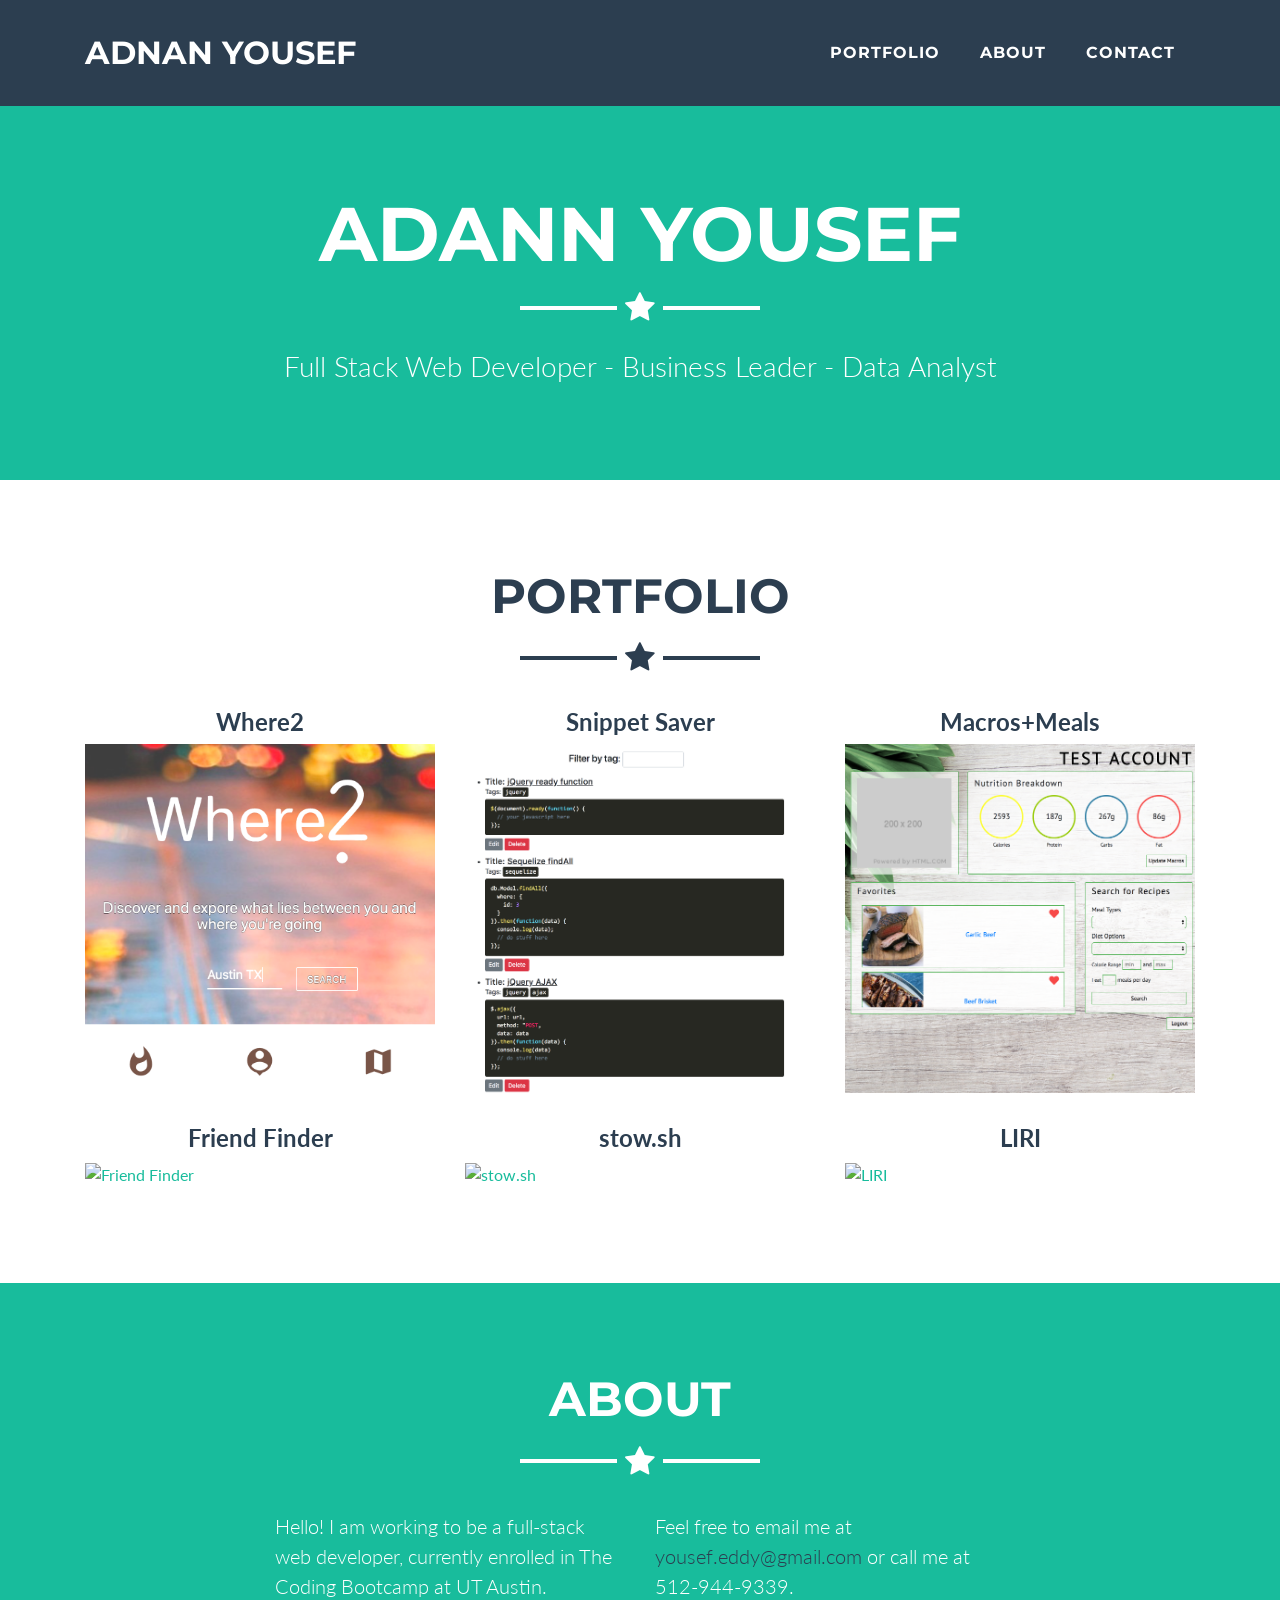
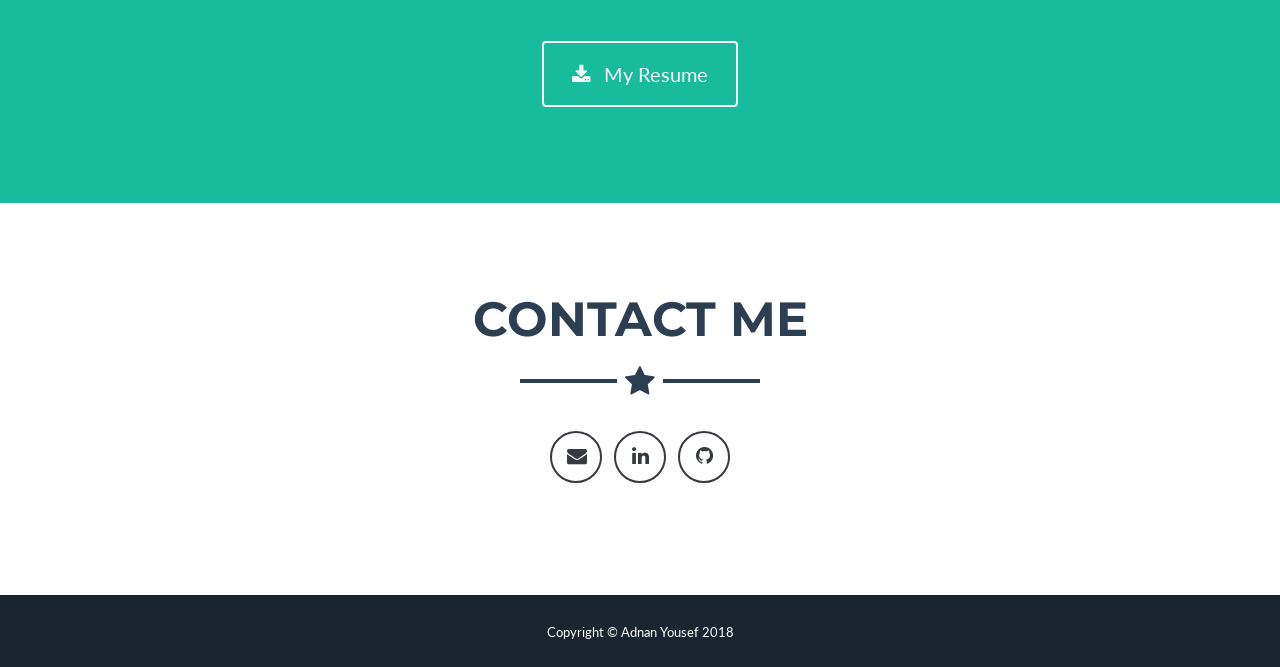
==== index.html @ 59953944 "Added sections for stow.sh and LIRI" ====
<!DOCTYPE html>
<html lang="en">

<head>
  <meta charset="utf-8">
  <meta name="viewport" content="width=device-width, initial-scale=1, shrink-to-fit=no">
  <meta name="description" content="">
  <meta name="author" content="">

  <title>Adnan Yousef</title>

  <!-- Bootstrap core CSS -->
  <link href="vendor/bootstrap/css/bootstrap.min.css" rel="stylesheet">

  <!-- Custom fonts for this template -->
  <link href="vendor/font-awesome/css/font-awesome.min.css" rel="stylesheet" type="text/css">
  <link href="https://fonts.googleapis.com/css?family=Montserrat:400,700" rel="stylesheet" type="text/css">
  <link href="https://fonts.googleapis.com/css?family=Lato:400,700,400italic,700italic" rel="stylesheet" type="text/css">

  <!-- Plugin CSS -->
  <link href="vendor/magnific-popup/magnific-popup.css" rel="stylesheet" type="text/css">

  <!-- Custom styles for this template -->
  <link href="css/freelancer.min.css" rel="stylesheet">

  <style>
    .portfolio-heading {
      text-align: center;
      font-family: "Lato", sans-serif;
      color: #2c3e50;

    }
    #contact-list {
      padding: 0px;
    }
    .btn-outline-dark:after {
      border: #2c3e50
    }
    #email {
      color: #2c3e50;
    }
  </style>

</head>

<body id="page-top">

  <!-- Nav -->
  <nav class="navbar navbar-expand-lg bg-secondary fixed-top text-uppercase" id="mainNav">
    <div class="container">
      <a class="navbar-brand js-scroll-trigger" href="#page-top">Adnan Yousef</a>
      <button class="navbar-toggler navbar-toggler-right text-uppercase bg-primary text-white rounded" type="button" data-toggle="collapse"
        data-target="#navbarResponsive" aria-controls="navbarResponsive" aria-expanded="false" aria-label="Toggle navigation">
        Menu
        <i class="fa fa-bars"></i>
      </button>
      <div class="collapse navbar-collapse" id="navbarResponsive">
        <ul class="navbar-nav ml-auto">

          <li class="nav-item mx-0 mx-lg-1">
            <a class="nav-link py-3 px-0 px-lg-3 rounded js-scroll-trigger" href="#portfolio">Portfolio</a>
          </li>

          <li class="nav-item mx-0 mx-lg-1">
            <a class="nav-link py-3 px-0 px-lg-3 rounded js-scroll-trigger" href="#about">About</a>
          </li>

          <li class="nav-item mx-0 mx-lg-1">
            <a class="nav-link py-3 px-0 px-lg-3 rounded js-scroll-trigger" href="#contact">Contact</a>
          </li>

        </ul>
      </div>
    </div>
  </nav>

  <!-- Header -->
  <header class="masthead bg-primary text-white text-center">
    <div class="container">
      <h1 class="text-uppercase mb-0">Adann Yousef</h1>
      <hr class="star-light">
      <h2 class="font-weight-light mb-0">Full Stack Web Developer - Business Leader - Data Analyst</h2>
    </div>
  </header>

  <!-- Portfolio -->
  <section class="portfolio" id="portfolio">
    <div class="container">
      <h2 class="text-center text-uppercase text-secondary mb-0">Portfolio</h2>
      <hr class="star-dark mb-5">
      <div class="row">

        <div class="col-md-6 col-lg-4">
          <h4 class="portfolio-heading">Where2</h4>
          <a class="portfolio-item d-block mx-auto" data-id="1" href="#portfolio-modal-1">
            <div class="portfolio-item-caption d-flex position-absolute h-100 w-100">
              <div class="portfolio-item-caption-content my-auto w-100 text-center text-white">
                <i class="fa fa-search-plus fa-3x"></i>
              </div>
            </div>
            <img class="img-fluid" src="img/where2.png" alt="Where2">
          </a>
        </div>

        <div class="col-md-6 col-lg-4">
          <h4 class="portfolio-heading">Snippet Saver</h4>
          <a class="portfolio-item d-block mx-auto" data-id="2" href="#portfolio-modal-2">
            <div class="portfolio-item-caption d-flex position-absolute h-100 w-100">
              <div class="portfolio-item-caption-content my-auto w-100 text-center text-white">
                <i class="fa fa-search-plus fa-3x"></i>
              </div>
            </div>
            <img class="img-fluid" src="img/snippets.png" alt="Snippet Saver">
          </a>
        </div>

        <div class="col-md-6 col-lg-4">
          <h4 class="portfolio-heading">Macros+Meals</h4>
          <a class="portfolio-item d-block mx-auto" data-id="3" href="#portfolio-modal-3">
            <div class="portfolio-item-caption d-flex position-absolute h-100 w-100">
              <div class="portfolio-item-caption-content my-auto w-100 text-center text-white">
                <i class="fa fa-search-plus fa-3x"></i>
              </div>
            </div>
            <img class="img-fluid" src="img/macros.png" alt="Macros+Meals">
          </a>
        </div>

        <div class="col-md-6 col-lg-4">
          <h4 class="portfolio-heading">Friend Finder</h4>
          <a class="portfolio-item d-block mx-auto" data-id="4" href="#portfolio-modal-4">
            <div class="portfolio-item-caption d-flex position-absolute h-100 w-100">
              <div class="portfolio-item-caption-content my-auto w-100 text-center text-white">
                <i class="fa fa-search-plus fa-3x"></i>
              </div>
            </div>
            <img class="img-fluid" src="https://placehold.it/200" alt="Friend Finder">
          </a>
        </div>      
        
        <div class="col-md-6 col-lg-4">
          <h4 class="portfolio-heading">stow.sh</h4>
          <a class="portfolio-item d-block mx-auto" data-id="5" href="#portfolio-modal-5">
            <div class="portfolio-item-caption d-flex position-absolute h-100 w-100">
              <div class="portfolio-item-caption-content my-auto w-100 text-center text-white">
                <i class="fa fa-search-plus fa-3x"></i>
              </div>
            </div>
            <img class="img-fluid" src="https://placehold.it/200" alt="stow.sh">
          </a>
        </div>

        <div class="col-md-6 col-lg-4">
          <h4 class="portfolio-heading">LIRI</h4>
          <a class="portfolio-item d-block mx-auto" data-id="6" href="#portfolio-modal-6">
            <div class="portfolio-item-caption d-flex position-absolute h-100 w-100">
              <div class="portfolio-item-caption-content my-auto w-100 text-center text-white">
                <i class="fa fa-search-plus fa-3x"></i>
              </div>
            </div>
            <img class="img-fluid" src="https://placehold.it/200" alt="LIRI">
          </a>
        </div>        

      </div>
    </div>
  </section>

  <!-- About Me -->
  <section class="bg-primary text-white mb-0" id="about">
    <div class="container">
      <h2 class="text-center text-uppercase text-white">About</h2>
      <hr class="star-light mb-5">
      <div class="row">

        <div class="col-lg-4 ml-auto">
          <p class="lead">
            Hello! I am working to be a full-stack web developer, currently enrolled in The Coding Bootcamp
            at UT Austin.
          </p>
        </div>

        <div class="col-lg-4 mr-auto">
          <p class="lead">
            Feel free to email me at <a href="mailto:yousef.eddy@gmail.com" id="email">yousef.eddy@gmail.com</a> or call me at 512-944-9339.
          </p>
        </div>
      </div>

      <div class="text-center mt-4">
        <a class="btn btn-xl btn-outline-light" href="Adnan_Yousef.pdf" target="_blank">
          <i class="fa fa-download mr-2"></i>
          My Resume
        </a>
      </div>
    </div>
  </section>

  <!-- Contact Section -->
  <section id="contact">
    <div class="container">
      <h2 class="text-center text-uppercase text-secondary mb-0">Contact Me</h2>
      <hr class="star-dark mb-5">
      <div class="row">
        <div class="col-lg-12 text-center mx-auto">

          <ul id="contact-list">

            <li class="list-inline-item">
              <a class="btn btn-outline-dark btn-social text-center rounded-circle" href="mailto:yousef.eddy@gmail.com" target="_blank">
                <i class="fa fa-fw fa-envelope"></i>
              </a>
            </li>

            <li class="list-inline-item">
              <a class="btn btn-outline-dark btn-social text-center rounded-circle" href="https://www.linkedin.com/in/adnanyousef" target="_blank">
                <i class="fa fa-fw fa-linkedin"></i>
              </a>
            </li>

            <li class="list-inline-item">
              <a class="btn btn-outline-dark btn-social text-center rounded-circle" href="https://www.github.com/adnanyousef" target="_blank">
                <i class="fa fa-fw fa-github"></i>
              </a>
            </li>

          </ul>
        </div>
      </div>
    </div>
  </section>

  <div class="copyright py-4 text-center text-white">
    <div class="container">
      <small>Copyright &copy; Adnan Yousef 2018</small>
    </div>
  </div>

  <div class="scroll-to-top d-lg-none position-fixed ">
    <a class="js-scroll-trigger d-block text-center text-white rounded" href="#page-top">
      <i class="fa fa-chevron-up"></i>
    </a>
  </div>

  <!-- Portfolio Modals -->

  <!-- Portfolio Modal 1 -->
  <div id="portfolio-modal-1" class="modal fade" role="dialog">
    <div class="modal-dialog">
      <div class="modal-content">
        <div class="modal-header">
          <h4 class="modal-title">Where2</h4>
        </div>
        <div class="modal-body">
          <p>
            Plan your night out with this front-end web app. Discover new local establishments using Google Maps and Places
            APIs.
          </p>
          <ul>
            <li><a href="https://adnanyousef.github.io/Where2" target="_blank">Open Deployed Site</a></li>
            <li><a href="https://www.github.com/adnanyousef/Where2" target="_blank">View code on GitHub</a></li>
          </ul>
        </div>
        <div class="modal-footer">
          <button type="button" class="btn btn-default" data-dismiss="modal">Close</button>
        </div>
      </div>
    </div>
  </div>

  <!-- Portfolio Modal 2 -->
  <div id="portfolio-modal-2" class="modal fade" role="dialog">
    <div class="modal-dialog">
      <div class="modal-content">
        <div class="modal-header">
          <h4 class="modal-title">Snippets</h4>
        </div>
        <div class="modal-body">
          <p>
            Full-stack web app to save re-usable code snippets for later reference.
          </p>
          <ul>
            <li><a href="https://snippet-web.herokuapp.com" target="_blank">Open Deployed Site</a></li>
            <li><a href="https://www.github.com/adnanyousef/snippet-web" target="_blank">View code on GitHub</a></li>
          </ul>
        </div>
        <div class="modal-footer">
          <button type="button" class="btn btn-default" data-dismiss="modal">Close</button>
        </div>
      </div>
    </div>
  </div>

  <!-- Portfolio Modal 3 -->
  <div id="portfolio-modal-3" class="modal fade" role="dialog">
    <div class="modal-dialog">
      <div class="modal-content">
        <div class="modal-header">
          <h4 class="modal-title">Macros+Meals</h4>
        </div>
        <div class="modal-body">
          <p>
            Full-stack app that helps users quickly determine their daily macro needs based upon their fitness goals, then search for and save recipes that meet this criteria. 
          </p>
          <ul>
            <li><a href="https://project2-ey.herokuapp.com/" target="_blank">Open Deployed Site</a></li>
            <li><a href="https://www.github.com/adnanyousef/Macro-Meals" target="_blank">View code on GitHub</a></li>
          </ul>
        </div>
        <div class="modal-footer">
          <button type="button" class="btn btn-default" data-dismiss="modal">Close</button>
        </div>
      </div>
    </div>
  </div>

  <!-- Portfolio Modal 4 -->
  <div id="portfolio-modal-4" class="modal fade" role="dialog">
    <div class="modal-dialog">
      <div class="modal-content">
        <div class="modal-header">
          <h4 class="modal-title">Friend Finder</h4>
        </div>
        <div class="modal-body">
          <p>
            Full-stack web app that matches you with a new friend by comparing results of a short survey.
          </p>
          <ul>
            <li><a href="https://hidden-earth-46755.herokuapp.com/" target="_blank">Open Deployed Site</a></li>
            <li><a href="https://github.com/adnanyousef/FriendFinder" target="_blank">View code on GitHub</a></li>
          </ul>
        </div>
        <div class="modal-footer">
          <button type="button" class="btn btn-default" data-dismiss="modal">Close</button>
        </div>
      </div>
    </div>
  </div>

  <!-- Portfolio Modal 5 -->
  <div id="portfolio-modal-5" class="modal fade" role="dialog">
    <div class="modal-dialog">
      <div class="modal-content">
        <div class="modal-header">
          <h4 class="modal-title">stow.sh</h4>
        </div>
        <div class="modal-body">
          <p>
            A re-write of <a href="https://www.gnu.org/software/stow/" target="_blank">GNU Stow</a> in pure bash. Eliminates Perl dependency.
          </p>
          <ul>
            <li><a href="https://www.github.com/adnanyousef/stow.sh" target="_blank">View code on GitHub</a></li>
          </ul>
        </div>
        <div class="modal-footer">
          <button type="button" class="btn btn-default" data-dismiss="modal">Close</button>
        </div>
      </div>
    </div>
  </div>

  <!-- Portfolio Modal 6 -->
  <div id="portfolio-modal-6" class="modal fade" role="dialog">
    <div class="modal-dialog">
      <div class="modal-content">
        <div class="modal-header">
          <h4 class="modal-title">LIRI</h4>
        </div>
        <div class="modal-body">
          <p>
            Node.js command-line app that leverages several APIs to provide a convenient interface to search for songs, movies, and nearby concerts.
          </p>
          <ul>
            <li><a href="https://www.github.com/adnanyousef/liri-node-app" target="_blank">View code on GitHub</a></li>
          </ul>
        </div>
        <div class="modal-footer">
          <button type="button" class="btn btn-default" data-dismiss="modal">Close</button>
        </div>
      </div>
    </div>
  </div>

  <!-- Bootstrap core JavaScript -->
  <script src="vendor/jquery/jquery.min.js"></script>
  <script src="vendor/bootstrap/js/bootstrap.bundle.min.js"></script>

  <!-- Plugin JavaScript -->
  <script src="vendor/jquery-easing/jquery.easing.min.js"></script>
  <script src="vendor/magnific-popup/jquery.magnific-popup.min.js"></script>

  <!-- Main JS -->
  <script src="js/freelancer.js"></script>

</body>

</html>
---- css/freelancer.min.css ----
body{font-family:Lato}h1,h2,h3,h4,h5,h6{font-weight:700;font-family:Montserrat}hr.star-dark,hr.star-light{max-width:15rem;padding:0;text-align:center;border:none;border-top:solid .25rem;margin-top:2.5rem;margin-bottom:2.5rem;margin-left:auto;margin-right:auto}hr.star-dark:after,hr.star-light:after{position:relative;top:-.8em;display:inline-block;padding:0 .25em;content:'\f005';font-family:FontAwesome;font-size:2em}hr.star-light{border-color:#fff}hr.star-light:after{color:#fff;background-color:#18bc9c}hr.star-dark{border-color:#2c3e50}hr.star-dark:after{color:#2c3e50;background-color:#fff}section{padding:6rem 0}section h2{font-size:2.25rem;line-height:2rem}@media (min-width:992px){section h2{font-size:3rem;line-height:2.5rem}}.btn-xl{padding:1rem 1.75rem;font-size:1.25rem}.btn-social{width:3.25rem;height:3.25rem;font-size:1.25rem;line-height:2rem}.scroll-to-top{z-index:1042;right:1rem;bottom:1rem;display:none}.scroll-to-top a{width:3.5rem;height:3.5rem;background-color:rgba(33,37,41,.5);line-height:3.1rem}#mainNav{padding-top:1rem;padding-bottom:1rem;font-weight:700;font-family:Montserrat}#mainNav .navbar-brand{color:#fff}#mainNav .navbar-nav{margin-top:1rem;letter-spacing:.0625rem}#mainNav .navbar-nav li.nav-item a.nav-link{color:#fff}#mainNav .navbar-nav li.nav-item a.nav-link:hover{color:#18bc9c}#mainNav .navbar-nav li.nav-item a.nav-link:active,#mainNav .navbar-nav li.nav-item a.nav-link:focus{color:#fff}#mainNav .navbar-nav li.nav-item a.nav-link.active{color:#18bc9c}#mainNav .navbar-toggler{font-size:80%;padding:.8rem}@media (min-width:992px){#mainNav{padding-top:1.5rem;padding-bottom:1.5rem;-webkit-transition:padding-top .3s,padding-bottom .3s;-moz-transition:padding-top .3s,padding-bottom .3s;transition:padding-top .3s,padding-bottom .3s}#mainNav .navbar-brand{font-size:2em;-webkit-transition:font-size .3s;-moz-transition:font-size .3s;transition:font-size .3s}#mainNav .navbar-nav{margin-top:0}#mainNav .navbar-nav>li.nav-item>a.nav-link.active{color:#fff;background:#18bc9c}#mainNav .navbar-nav>li.nav-item>a.nav-link.active:active,#mainNav .navbar-nav>li.nav-item>a.nav-link.active:focus,#mainNav .navbar-nav>li.nav-item>a.nav-link.active:hover{color:#fff;background:#18bc9c}#mainNav.navbar-shrink{padding-top:.5rem;padding-bottom:.5rem}#mainNav.navbar-shrink .navbar-brand{font-size:1.5em}}header.masthead{padding-top:calc(6rem + 72px);padding-bottom:6rem}header.masthead h1{font-size:3rem;line-height:3rem}header.masthead h2{font-size:1.3rem;font-family:Lato}@media (min-width:992px){header.masthead{padding-top:calc(6rem + 106px);padding-bottom:6rem}header.masthead h1{font-size:4.75em;line-height:4rem}header.masthead h2{font-size:1.75em}}.portfolio{margin-bottom:-15px}.portfolio .portfolio-item{position:relative;display:block;max-width:25rem;margin-bottom:15px}.portfolio .portfolio-item .portfolio-item-caption{-webkit-transition:all ease .5s;-moz-transition:all ease .5s;transition:all ease .5s;opacity:0;background-color:rgba(24,188,156,.9)}.portfolio .portfolio-item .portfolio-item-caption:hover{opacity:1}.portfolio .portfolio-item .portfolio-item-caption .portfolio-item-caption-content{font-size:1.5rem}@media (min-width:576px){.portfolio{margin-bottom:-30px}.portfolio .portfolio-item{margin-bottom:30px}}.portfolio-modal .portfolio-modal-dialog{padding:3rem 1rem;min-height:calc(100vh - 2rem);margin:1rem calc(1rem - 8px);position:relative;z-index:2;-moz-box-shadow:0 0 3rem 1rem rgba(0,0,0,.5);-webkit-box-shadow:0 0 3rem 1rem rgba(0,0,0,.5);box-shadow:0 0 3rem 1rem rgba(0,0,0,.5)}.portfolio-modal .portfolio-modal-dialog .close-button{position:absolute;top:2rem;right:2rem}.portfolio-modal .portfolio-modal-dialog .close-button i{line-height:38px}.portfolio-modal .portfolio-modal-dialog h2{font-size:2rem}@media (min-width:768px){.portfolio-modal .portfolio-modal-dialog{min-height:100vh;padding:5rem;margin:3rem calc(3rem - 8px)}.portfolio-modal .portfolio-modal-dialog h2{font-size:3rem}}.floating-label-form-group{position:relative;border-bottom:1px solid #e9ecef}.floating-label-form-group input,.floating-label-form-group textarea{font-size:1.5em;position:relative;z-index:1;padding-right:0;padding-left:0;resize:none;border:none;border-radius:0;background:0 0;box-shadow:none!important}.floating-label-form-group label{font-size:.85em;line-height:1.764705882em;position:relative;z-index:0;top:2em;display:block;margin:0;-webkit-transition:top .3s ease,opacity .3s ease;-moz-transition:top .3s ease,opacity .3s ease;-ms-transition:top .3s ease,opacity .3s ease;transition:top .3s ease,opacity .3s ease;vertical-align:middle;vertical-align:baseline;opacity:0}.floating-label-form-group:not(:first-child){padding-left:14px;border-left:1px solid #e9ecef}.floating-label-form-group-with-value label{top:0;opacity:1}.floating-label-form-group-with-focus label{color:#18bc9c}form .row:first-child .floating-label-form-group{border-top:1px solid #e9ecef}.footer{padding-top:5rem;padding-bottom:5rem;background-color:#2c3e50;color:#fff}.copyright{background-color:#1a252f}a{color:#18bc9c}a:active,a:focus,a:hover{color:#128f76}.btn{border-width:2px}.bg-primary{background-color:#18bc9c!important}.bg-secondary{background-color:#2c3e50!important}.text-primary{color:#18bc9c!important}.text-secondary{color:#2c3e50!important}.btn-primary{background-color:#18bc9c;border-color:#18bc9c}.btn-primary:active,.btn-primary:focus,.btn-primary:hover{background-color:#128f76;border-color:#128f76}.btn-secondary{background-color:#2c3e50;border-color:#2c3e50}.btn-secondary:active,.btn-secondary:focus,.btn-secondary:hover{background-color:#1a252f;border-color:#1a252f}
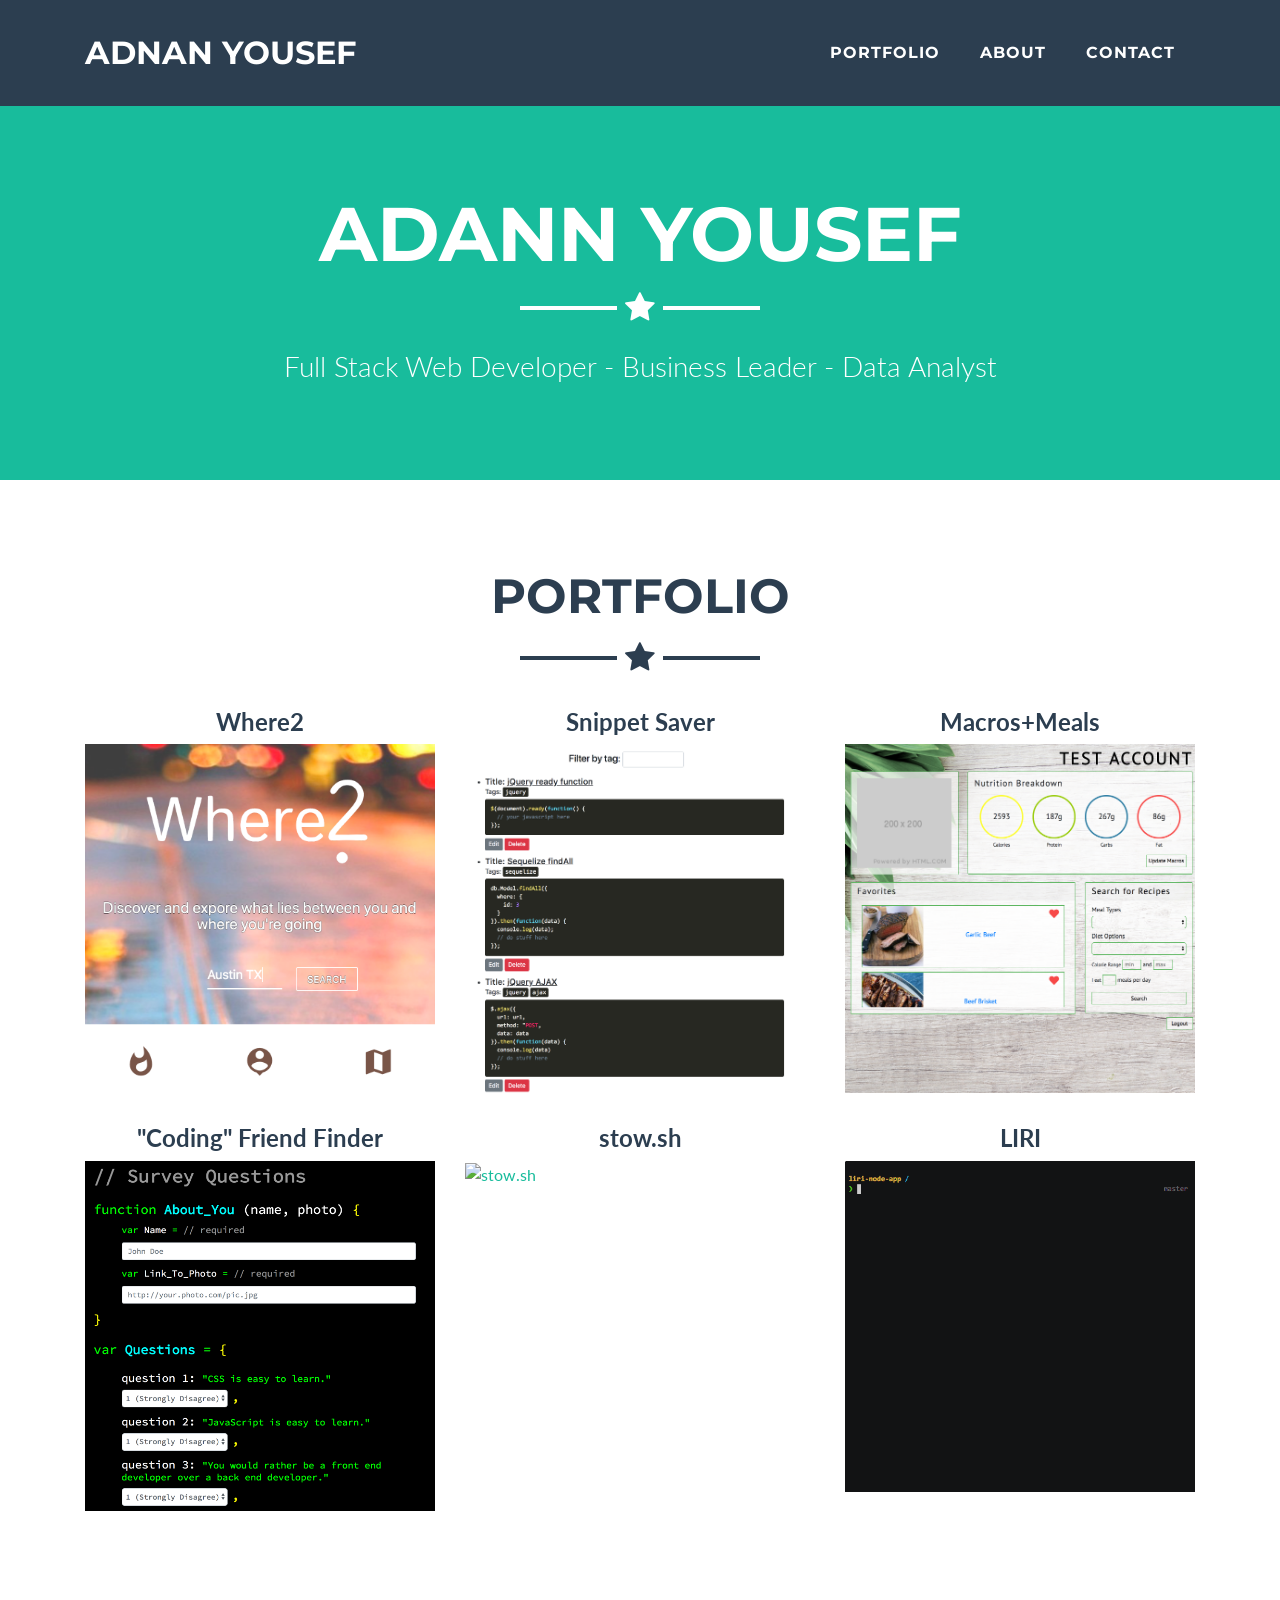
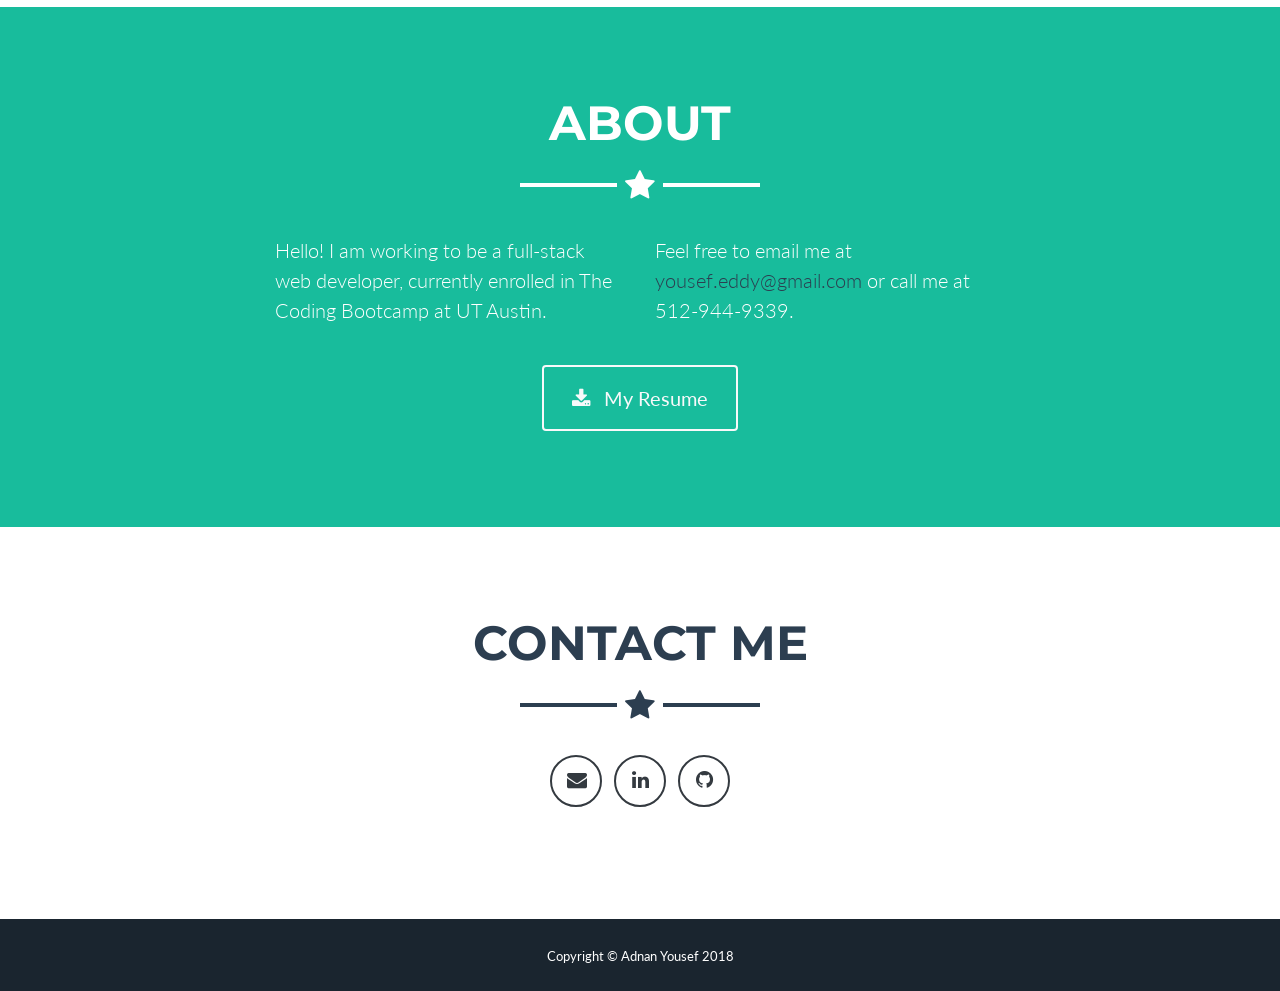
==== commit b0007c2e: "Added picture for FriendFinder" ====
--- a/index.html
+++ b/index.html
@@ -127,14 +127,14 @@
         </div>
 
         <div class="col-md-6 col-lg-4">
-          <h4 class="portfolio-heading">Friend Finder</h4>
+          <h4 class="portfolio-heading">"Coding" Friend Finder</h4>
           <a class="portfolio-item d-block mx-auto" data-id="4" href="#portfolio-modal-4">
             <div class="portfolio-item-caption d-flex position-absolute h-100 w-100">
               <div class="portfolio-item-caption-content my-auto w-100 text-center text-white">
                 <i class="fa fa-search-plus fa-3x"></i>
               </div>
             </div>
-            <img class="img-fluid" src="https://placehold.it/200" alt="Friend Finder">
+            <img class="img-fluid" src="img/friend_finder.png" alt="Friend Finder">
           </a>
         </div>      
         
@@ -158,7 +158,7 @@
                 <i class="fa fa-search-plus fa-3x"></i>
               </div>
             </div>
-            <img class="img-fluid" src="https://placehold.it/200" alt="LIRI">
+            <img class="img-fluid" src="img/liri.gif" alt="LIRI">
           </a>
         </div>        
 
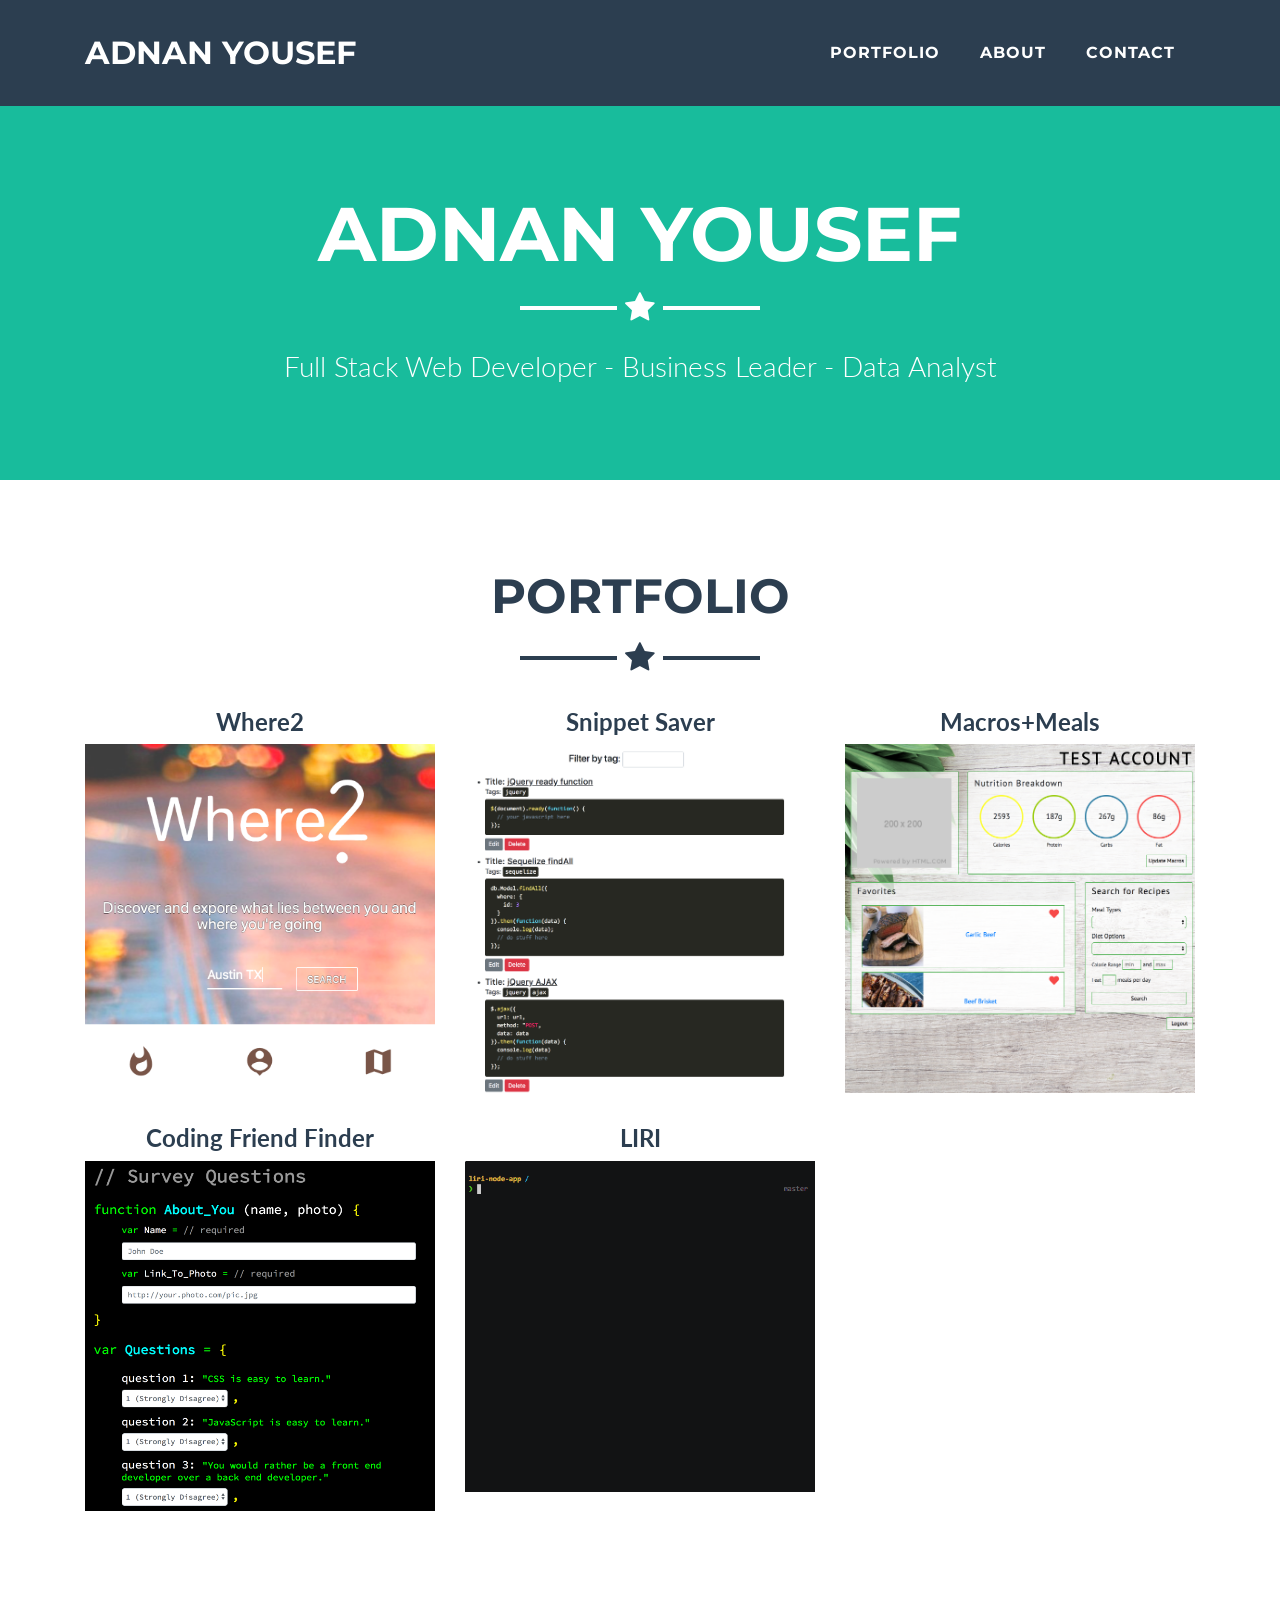
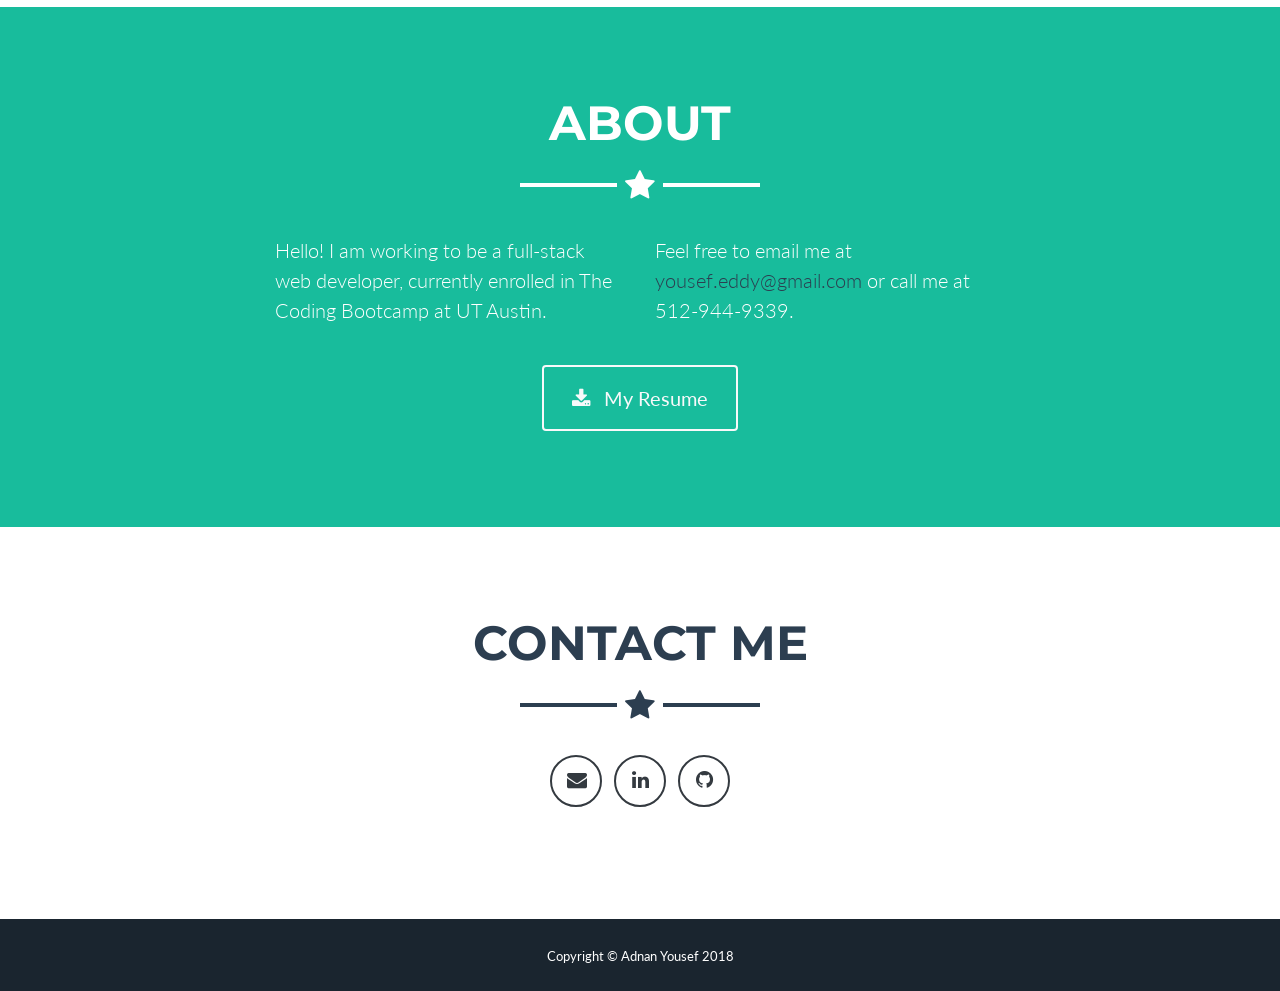
==== commit 9e34d433: "Fixed typos" ====
--- a/index.html
+++ b/index.html
@@ -77,7 +77,7 @@
   <!-- Header -->
   <header class="masthead bg-primary text-white text-center">
     <div class="container">
-      <h1 class="text-uppercase mb-0">Adann Yousef</h1>
+      <h1 class="text-uppercase mb-0">Adnan Yousef</h1>
       <hr class="star-light">
       <h2 class="font-weight-light mb-0">Full Stack Web Developer - Business Leader - Data Analyst</h2>
     </div>
@@ -127,7 +127,7 @@
         </div>
 
         <div class="col-md-6 col-lg-4">
-          <h4 class="portfolio-heading">"Coding" Friend Finder</h4>
+          <h4 class="portfolio-heading">Coding Friend Finder</h4>
           <a class="portfolio-item d-block mx-auto" data-id="4" href="#portfolio-modal-4">
             <div class="portfolio-item-caption d-flex position-absolute h-100 w-100">
               <div class="portfolio-item-caption-content my-auto w-100 text-center text-white">
@@ -139,28 +139,16 @@
         </div>      
         
         <div class="col-md-6 col-lg-4">
-          <h4 class="portfolio-heading">stow.sh</h4>
+          <h4 class="portfolio-heading">LIRI</h4>
           <a class="portfolio-item d-block mx-auto" data-id="5" href="#portfolio-modal-5">
             <div class="portfolio-item-caption d-flex position-absolute h-100 w-100">
               <div class="portfolio-item-caption-content my-auto w-100 text-center text-white">
                 <i class="fa fa-search-plus fa-3x"></i>
               </div>
             </div>
-            <img class="img-fluid" src="https://placehold.it/200" alt="stow.sh">
-          </a>
-        </div>
-
-        <div class="col-md-6 col-lg-4">
-          <h4 class="portfolio-heading">LIRI</h4>
-          <a class="portfolio-item d-block mx-auto" data-id="6" href="#portfolio-modal-6">
-            <div class="portfolio-item-caption d-flex position-absolute h-100 w-100">
-              <div class="portfolio-item-caption-content my-auto w-100 text-center text-white">
-                <i class="fa fa-search-plus fa-3x"></i>
-              </div>
-            </div>
             <img class="img-fluid" src="img/liri.gif" alt="LIRI">
           </a>
-        </div>        
+        </div>     
 
       </div>
     </div>
@@ -346,10 +334,10 @@
         </div>
         <div class="modal-body">
           <p>
-            A re-write of <a href="https://www.gnu.org/software/stow/" target="_blank">GNU Stow</a> in pure bash. Eliminates Perl dependency.
-          </p>
-          <ul>
-            <li><a href="https://www.github.com/adnanyousef/stow.sh" target="_blank">View code on GitHub</a></li>
+            Node.js command-line app that leverages several APIs to provide a convenient interface to search for songs, movies, and nearby concerts.
+          </p>
+          <ul>
+            <li><a href="https://www.github.com/adnanyousef/liri-node-app" target="_blank">View code on GitHub</a></li>
           </ul>
         </div>
         <div class="modal-footer">
@@ -360,26 +348,7 @@
   </div>
 
   <!-- Portfolio Modal 6 -->
-  <div id="portfolio-modal-6" class="modal fade" role="dialog">
-    <div class="modal-dialog">
-      <div class="modal-content">
-        <div class="modal-header">
-          <h4 class="modal-title">LIRI</h4>
-        </div>
-        <div class="modal-body">
-          <p>
-            Node.js command-line app that leverages several APIs to provide a convenient interface to search for songs, movies, and nearby concerts.
-          </p>
-          <ul>
-            <li><a href="https://www.github.com/adnanyousef/liri-node-app" target="_blank">View code on GitHub</a></li>
-          </ul>
-        </div>
-        <div class="modal-footer">
-          <button type="button" class="btn btn-default" data-dismiss="modal">Close</button>
-        </div>
-      </div>
-    </div>
-  </div>
+
 
   <!-- Bootstrap core JavaScript -->
   <script src="vendor/jquery/jquery.min.js"></script>
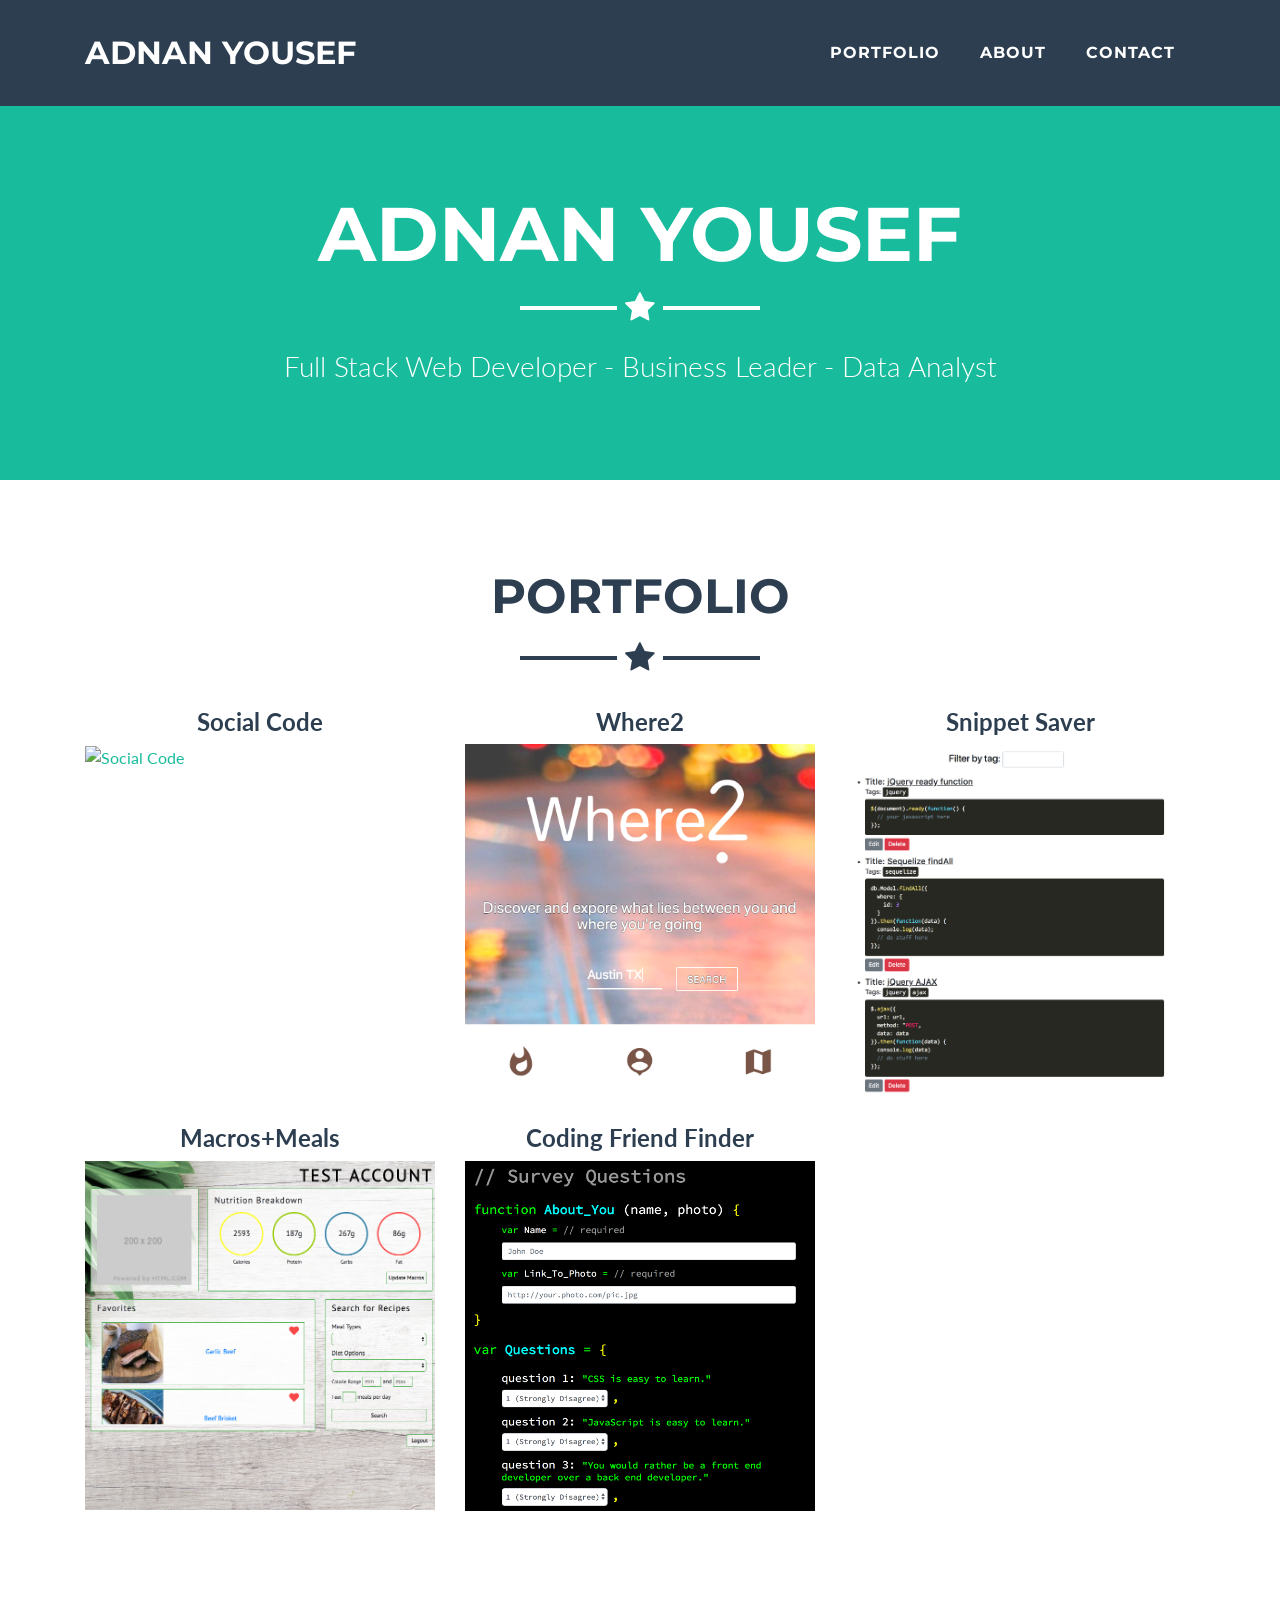
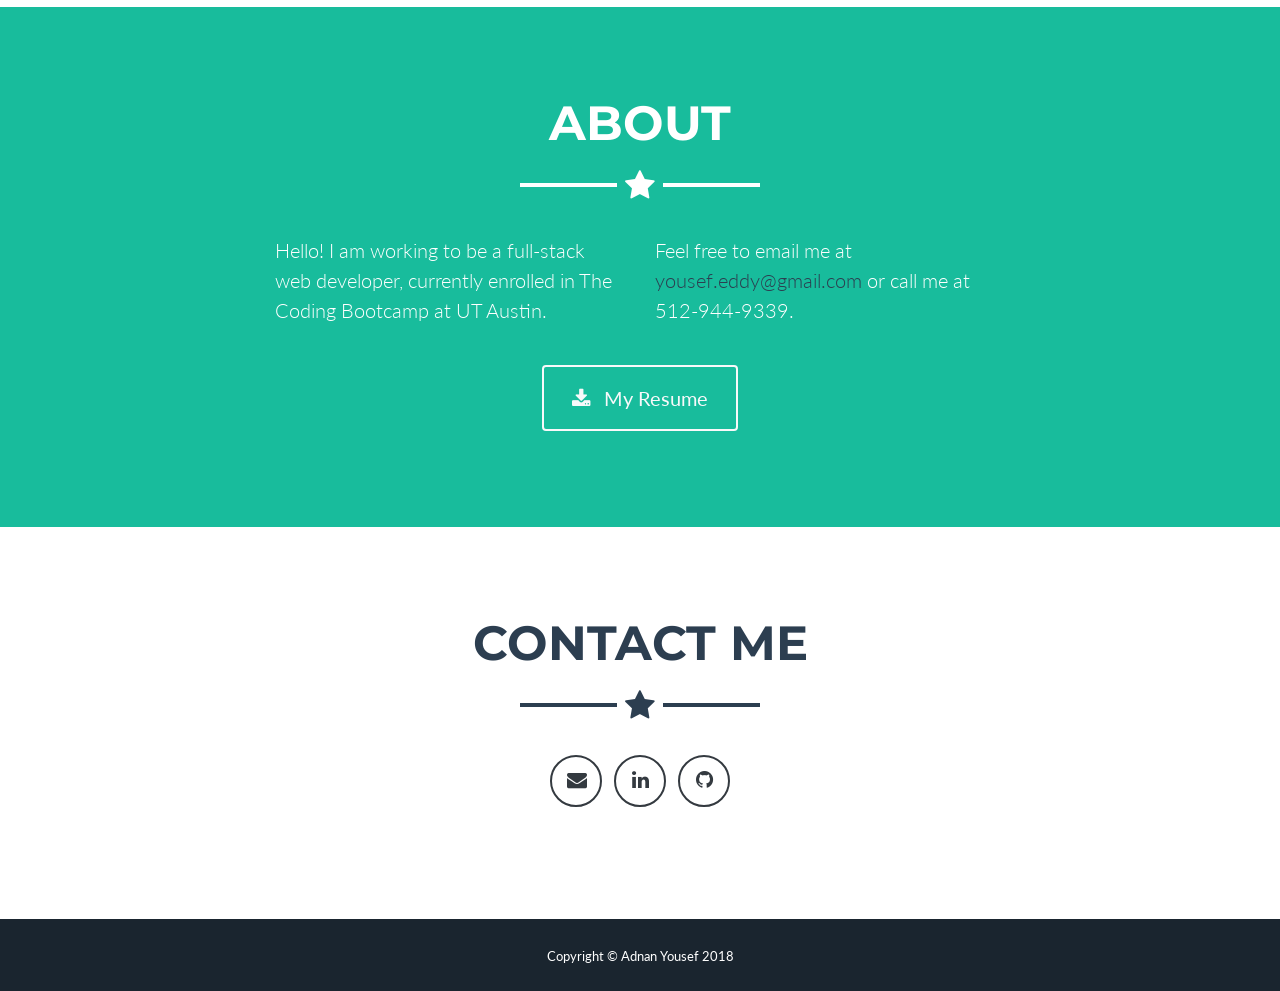
==== commit 16605b33: "Added link to social code" ====
--- a/index.html
+++ b/index.html
@@ -49,8 +49,9 @@
   <nav class="navbar navbar-expand-lg bg-secondary fixed-top text-uppercase" id="mainNav">
     <div class="container">
       <a class="navbar-brand js-scroll-trigger" href="#page-top">Adnan Yousef</a>
-      <button class="navbar-toggler navbar-toggler-right text-uppercase bg-primary text-white rounded" type="button" data-toggle="collapse"
-        data-target="#navbarResponsive" aria-controls="navbarResponsive" aria-expanded="false" aria-label="Toggle navigation">
+      <button class="navbar-toggler navbar-toggler-right text-uppercase bg-primary text-white rounded" type="button"
+        data-toggle="collapse" data-target="#navbarResponsive" aria-controls="navbarResponsive" aria-expanded="false"
+        aria-label="Toggle navigation">
         Menu
         <i class="fa fa-bars"></i>
       </button>
@@ -91,6 +92,19 @@
       <div class="row">
 
         <div class="col-md-6 col-lg-4">
+          <h4 class="portfolio-heading">Social Code</h4>
+          <a class="portfolio-item d-block mx-auto" data-id="5" href="#portfolio-modal-5">
+            <div class="portfolio-item-caption d-flex position-absolute h-100 w-100">
+              <div class="portfolio-item-caption-content my-auto w-100 text-center text-white">
+                <i class="fa fa-search-plus fa-3x"></i>
+              </div>
+            </div>
+            <img class="img-fluid" src="img/socialcode.png" alt="Social Code">
+          </a>
+        </div>
+
+
+        <div class="col-md-6 col-lg-4">
           <h4 class="portfolio-heading">Where2</h4>
           <a class="portfolio-item d-block mx-auto" data-id="1" href="#portfolio-modal-1">
             <div class="portfolio-item-caption d-flex position-absolute h-100 w-100">
@@ -136,19 +150,8 @@
             </div>
             <img class="img-fluid" src="img/friend_finder.png" alt="Friend Finder">
           </a>
-        </div>      
-        
-        <div class="col-md-6 col-lg-4">
-          <h4 class="portfolio-heading">LIRI</h4>
-          <a class="portfolio-item d-block mx-auto" data-id="5" href="#portfolio-modal-5">
-            <div class="portfolio-item-caption d-flex position-absolute h-100 w-100">
-              <div class="portfolio-item-caption-content my-auto w-100 text-center text-white">
-                <i class="fa fa-search-plus fa-3x"></i>
-              </div>
-            </div>
-            <img class="img-fluid" src="img/liri.gif" alt="LIRI">
-          </a>
-        </div>     
+        </div>
+
 
       </div>
     </div>
@@ -170,7 +173,8 @@
 
         <div class="col-lg-4 mr-auto">
           <p class="lead">
-            Feel free to email me at <a href="mailto:yousef.eddy@gmail.com" id="email">yousef.eddy@gmail.com</a> or call me at 512-944-9339.
+            Feel free to email me at <a href="mailto:yousef.eddy@gmail.com" id="email">yousef.eddy@gmail.com</a> or
+            call me at 512-944-9339.
           </p>
         </div>
       </div>
@@ -195,19 +199,22 @@
           <ul id="contact-list">
 
             <li class="list-inline-item">
-              <a class="btn btn-outline-dark btn-social text-center rounded-circle" href="mailto:yousef.eddy@gmail.com" target="_blank">
+              <a class="btn btn-outline-dark btn-social text-center rounded-circle" href="mailto:yousef.eddy@gmail.com"
+                target="_blank">
                 <i class="fa fa-fw fa-envelope"></i>
               </a>
             </li>
 
             <li class="list-inline-item">
-              <a class="btn btn-outline-dark btn-social text-center rounded-circle" href="https://www.linkedin.com/in/adnanyousef" target="_blank">
+              <a class="btn btn-outline-dark btn-social text-center rounded-circle" href="https://www.linkedin.com/in/adnanyousef"
+                target="_blank">
                 <i class="fa fa-fw fa-linkedin"></i>
               </a>
             </li>
 
             <li class="list-inline-item">
-              <a class="btn btn-outline-dark btn-social text-center rounded-circle" href="https://www.github.com/adnanyousef" target="_blank">
+              <a class="btn btn-outline-dark btn-social text-center rounded-circle" href="https://www.github.com/adnanyousef"
+                target="_blank">
                 <i class="fa fa-fw fa-github"></i>
               </a>
             </li>
@@ -232,6 +239,29 @@
 
   <!-- Portfolio Modals -->
 
+  <!-- Portfolio Modal 5 -->
+  <div id="portfolio-modal-5" class="modal fade" role="dialog">
+    <div class="modal-dialog">
+      <div class="modal-content">
+        <div class="modal-header">
+          <h4 class="modal-title">Social Code</h4>
+        </div>
+        <div class="modal-body">
+          <p>
+            A social network for software developers.
+          </p>
+          <ul>
+            <li><a href="https://socialcode-22.herokuapp.com" target="_blank">Open Deployed Site</a></li>
+            <li><a href="https://www.github.com/adnanyousef/SocialCode" target="_blank">View code on GitHub</a></li>
+          </ul>
+        </div>
+        <div class="modal-footer">
+          <button type="button" class="btn btn-default" data-dismiss="modal">Close</button>
+        </div>
+      </div>
+    </div>
+  </div>
+
   <!-- Portfolio Modal 1 -->
   <div id="portfolio-modal-1" class="modal fade" role="dialog">
     <div class="modal-dialog">
@@ -241,8 +271,8 @@
         </div>
         <div class="modal-body">
           <p>
-            Plan your night out with this front-end web app. Discover new local establishments using Google Maps and Places
-            APIs.
+            Plan your night out with this front-end web app. Discover new local establishments using Google Maps and
+            Places APIs.
           </p>
           <ul>
             <li><a href="https://adnanyousef.github.io/Where2" target="_blank">Open Deployed Site</a></li>
@@ -288,7 +318,8 @@
         </div>
         <div class="modal-body">
           <p>
-            Full-stack app that helps users quickly determine their daily macro needs based upon their fitness goals, then search for and save recipes that meet this criteria. 
+            Full-stack app that helps users quickly determine their daily macro needs based upon their fitness goals,
+            then search for and save recipes that meet this criteria.
           </p>
           <ul>
             <li><a href="https://project2-ey.herokuapp.com/" target="_blank">Open Deployed Site</a></li>
@@ -316,28 +347,6 @@
           <ul>
             <li><a href="https://hidden-earth-46755.herokuapp.com/" target="_blank">Open Deployed Site</a></li>
             <li><a href="https://github.com/adnanyousef/FriendFinder" target="_blank">View code on GitHub</a></li>
-          </ul>
-        </div>
-        <div class="modal-footer">
-          <button type="button" class="btn btn-default" data-dismiss="modal">Close</button>
-        </div>
-      </div>
-    </div>
-  </div>
-
-  <!-- Portfolio Modal 5 -->
-  <div id="portfolio-modal-5" class="modal fade" role="dialog">
-    <div class="modal-dialog">
-      <div class="modal-content">
-        <div class="modal-header">
-          <h4 class="modal-title">stow.sh</h4>
-        </div>
-        <div class="modal-body">
-          <p>
-            Node.js command-line app that leverages several APIs to provide a convenient interface to search for songs, movies, and nearby concerts.
-          </p>
-          <ul>
-            <li><a href="https://www.github.com/adnanyousef/liri-node-app" target="_blank">View code on GitHub</a></li>
           </ul>
         </div>
         <div class="modal-footer">
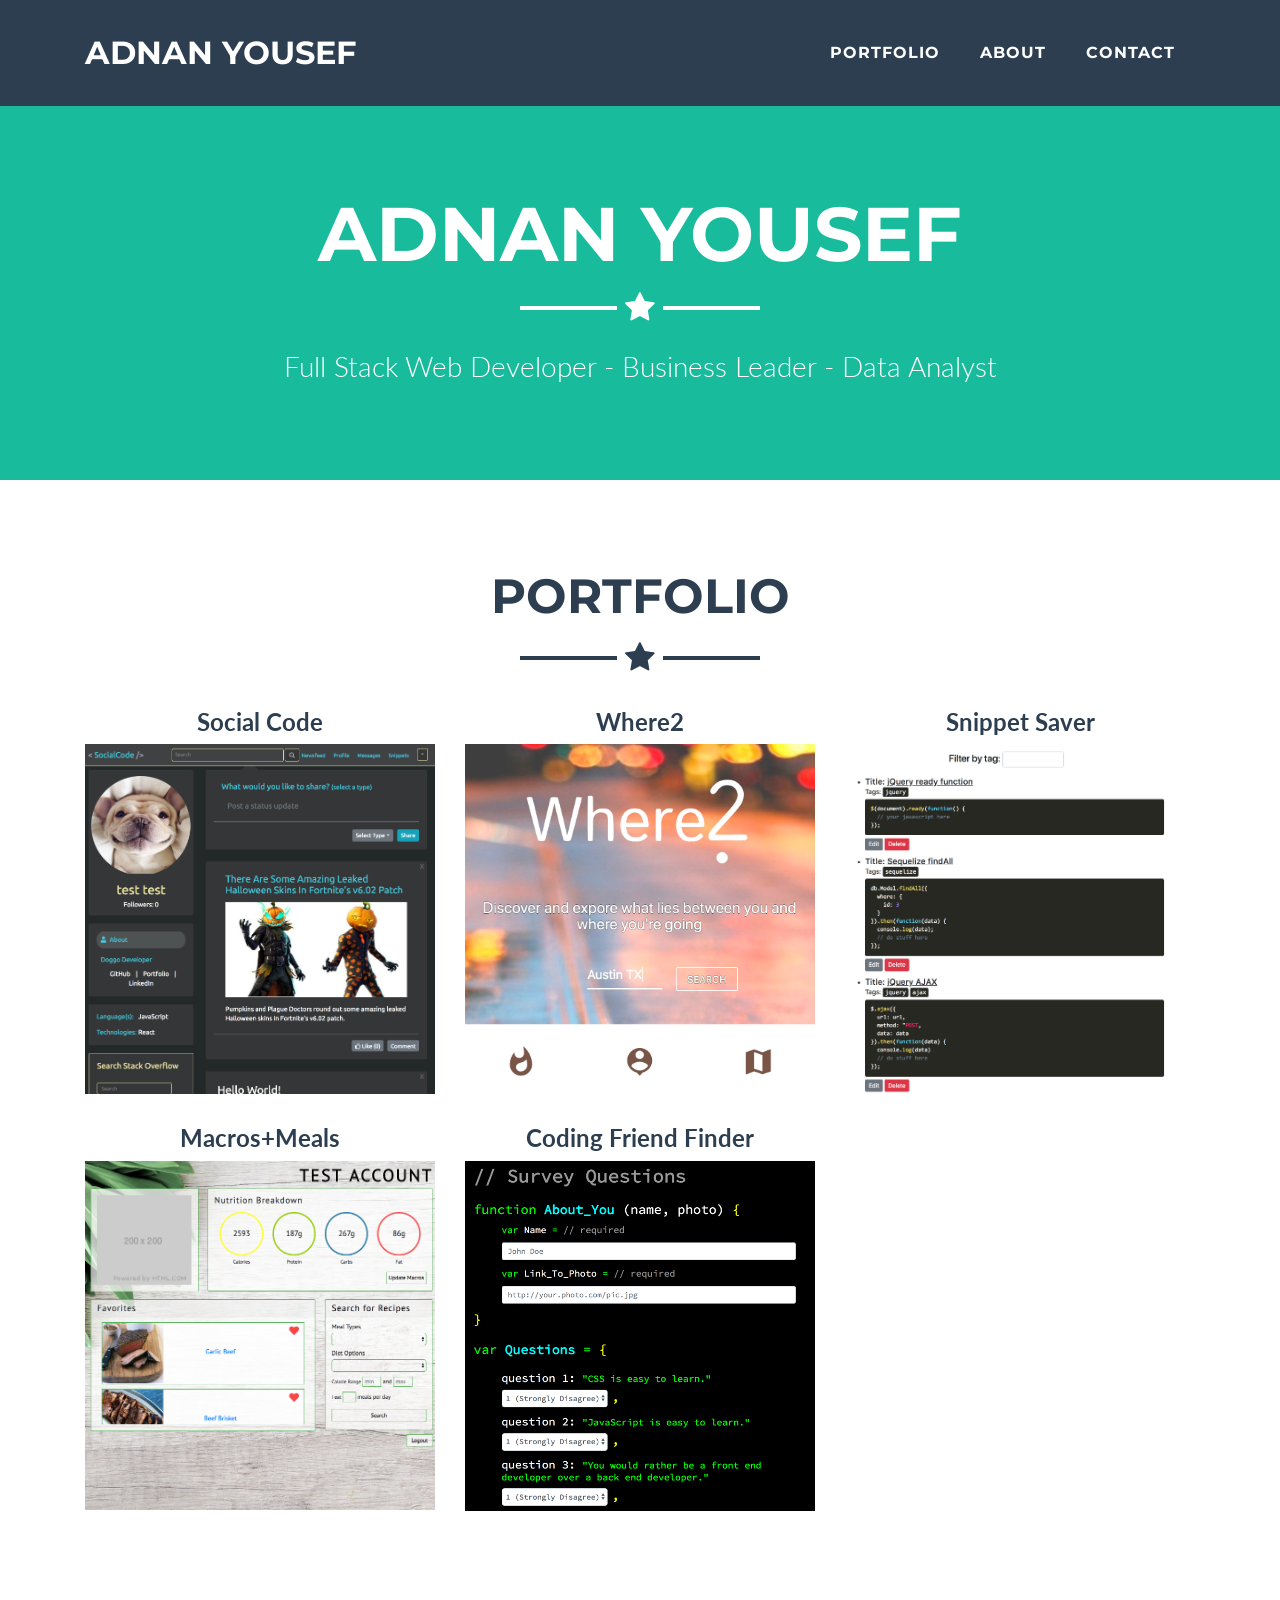
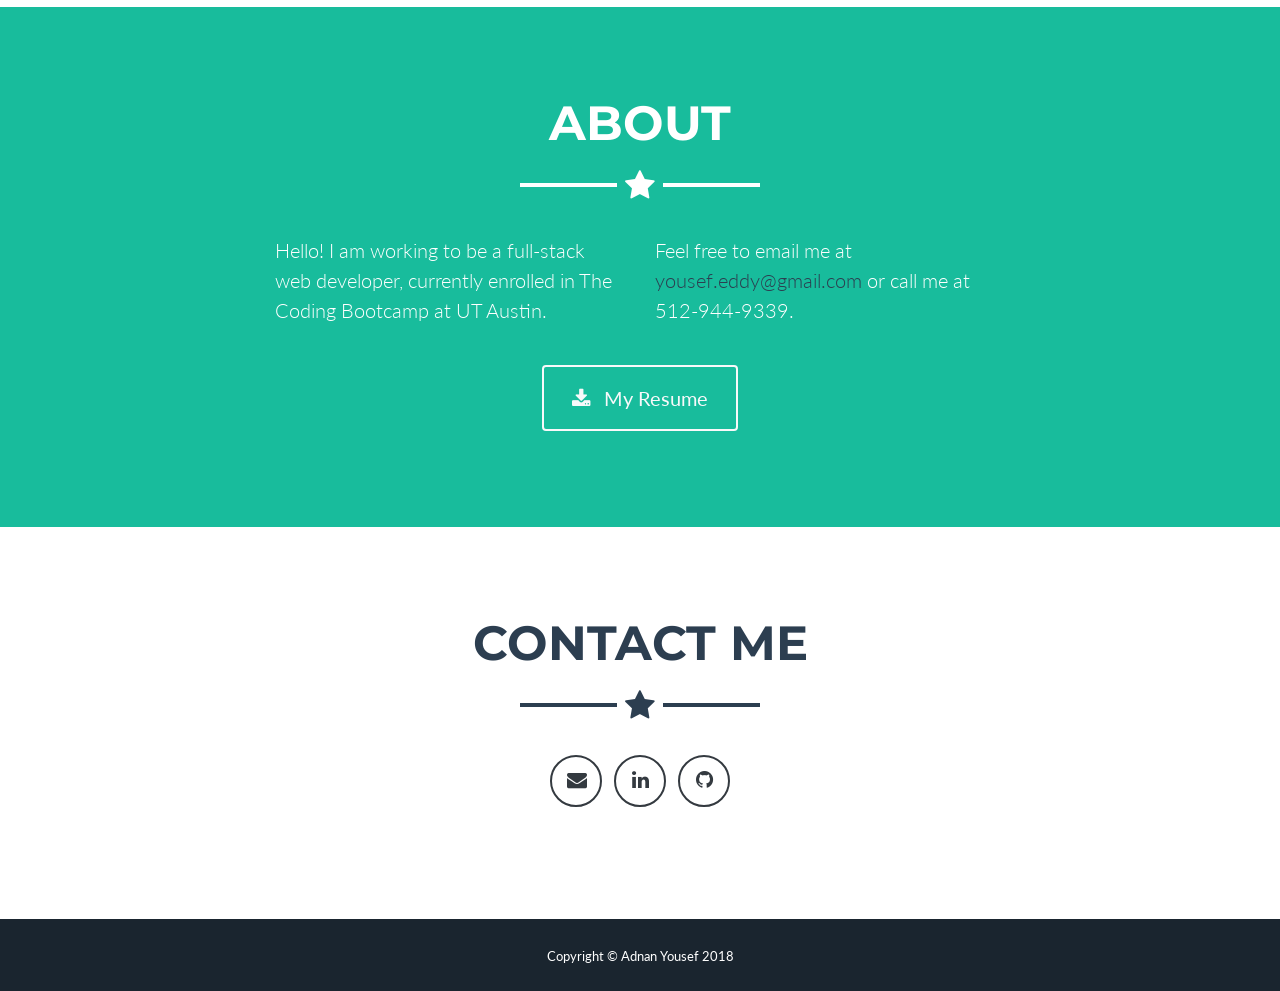
==== commit 753d4e4a: "Added picture for SocialCode" ====
--- a/index.html
+++ b/index.html
@@ -248,7 +248,10 @@
         </div>
         <div class="modal-body">
           <p>
-            A social network for software developers.
+            A social network for software developers. 
+          </p>
+          <p>
+            Demo account username: "test", password: "1234"
           </p>
           <ul>
             <li><a href="https://socialcode-22.herokuapp.com" target="_blank">Open Deployed Site</a></li>
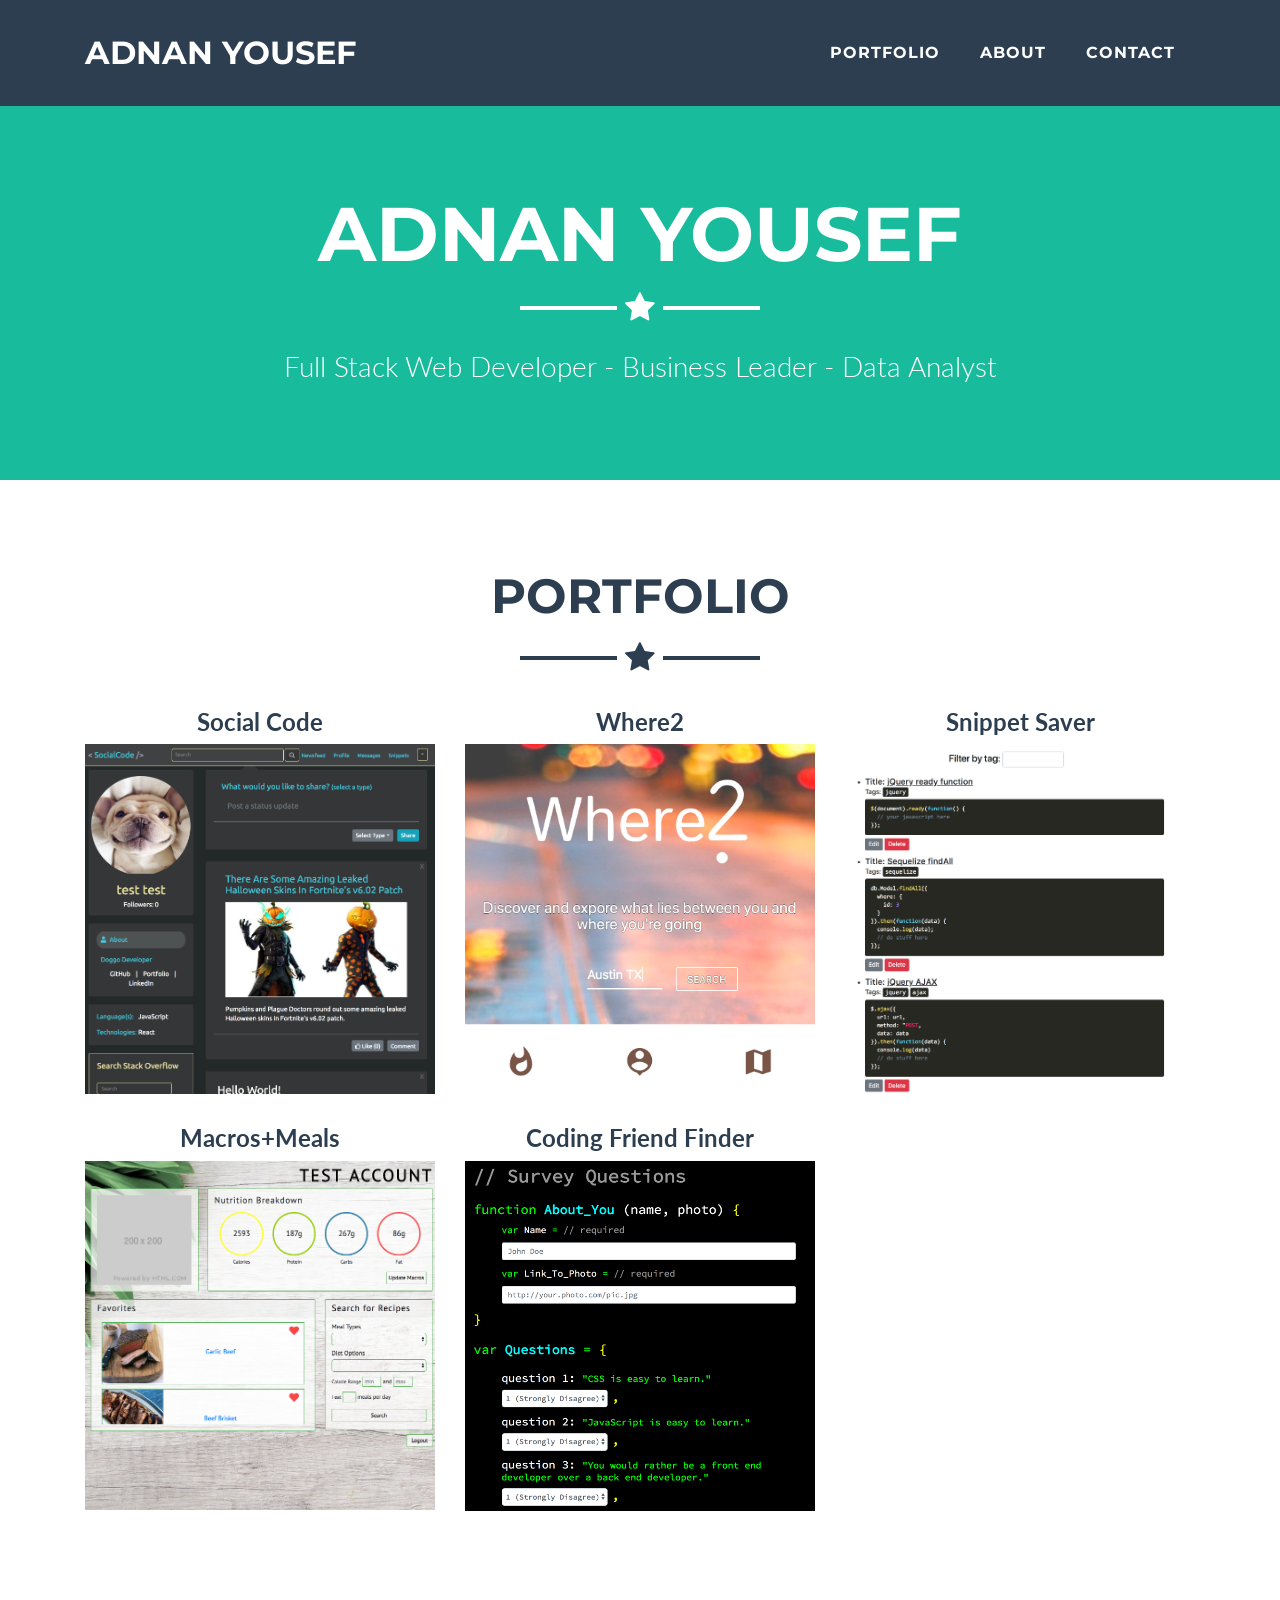
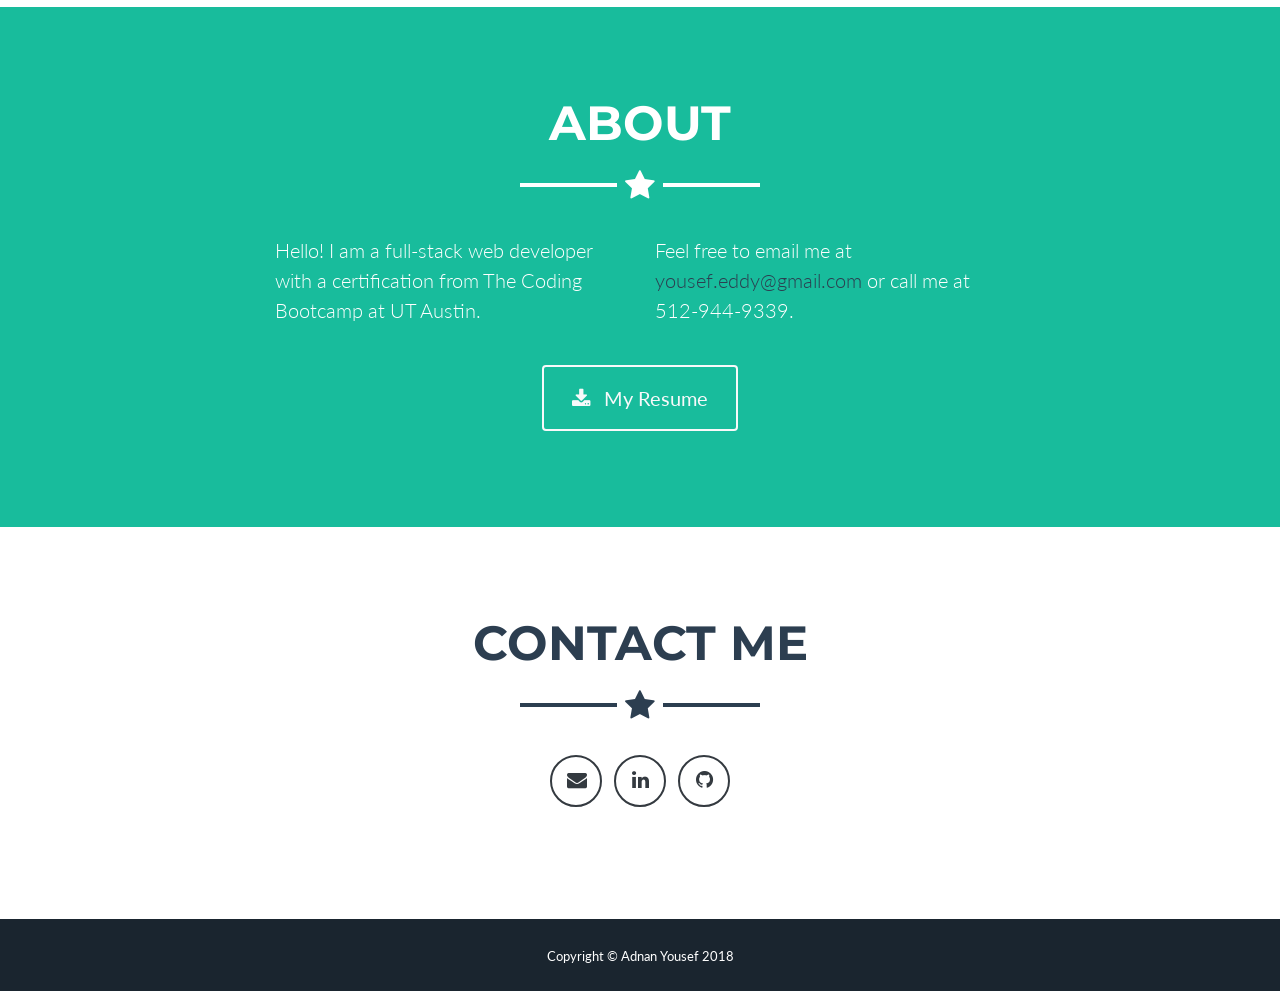
==== commit 546ce058: "Updated description" ====
--- a/index.html
+++ b/index.html
@@ -166,7 +166,7 @@
 
         <div class="col-lg-4 ml-auto">
           <p class="lead">
-            Hello! I am working to be a full-stack web developer, currently enrolled in The Coding Bootcamp
+            Hello! I am a full-stack web developer with a certification from The Coding Bootcamp
             at UT Austin.
           </p>
         </div>
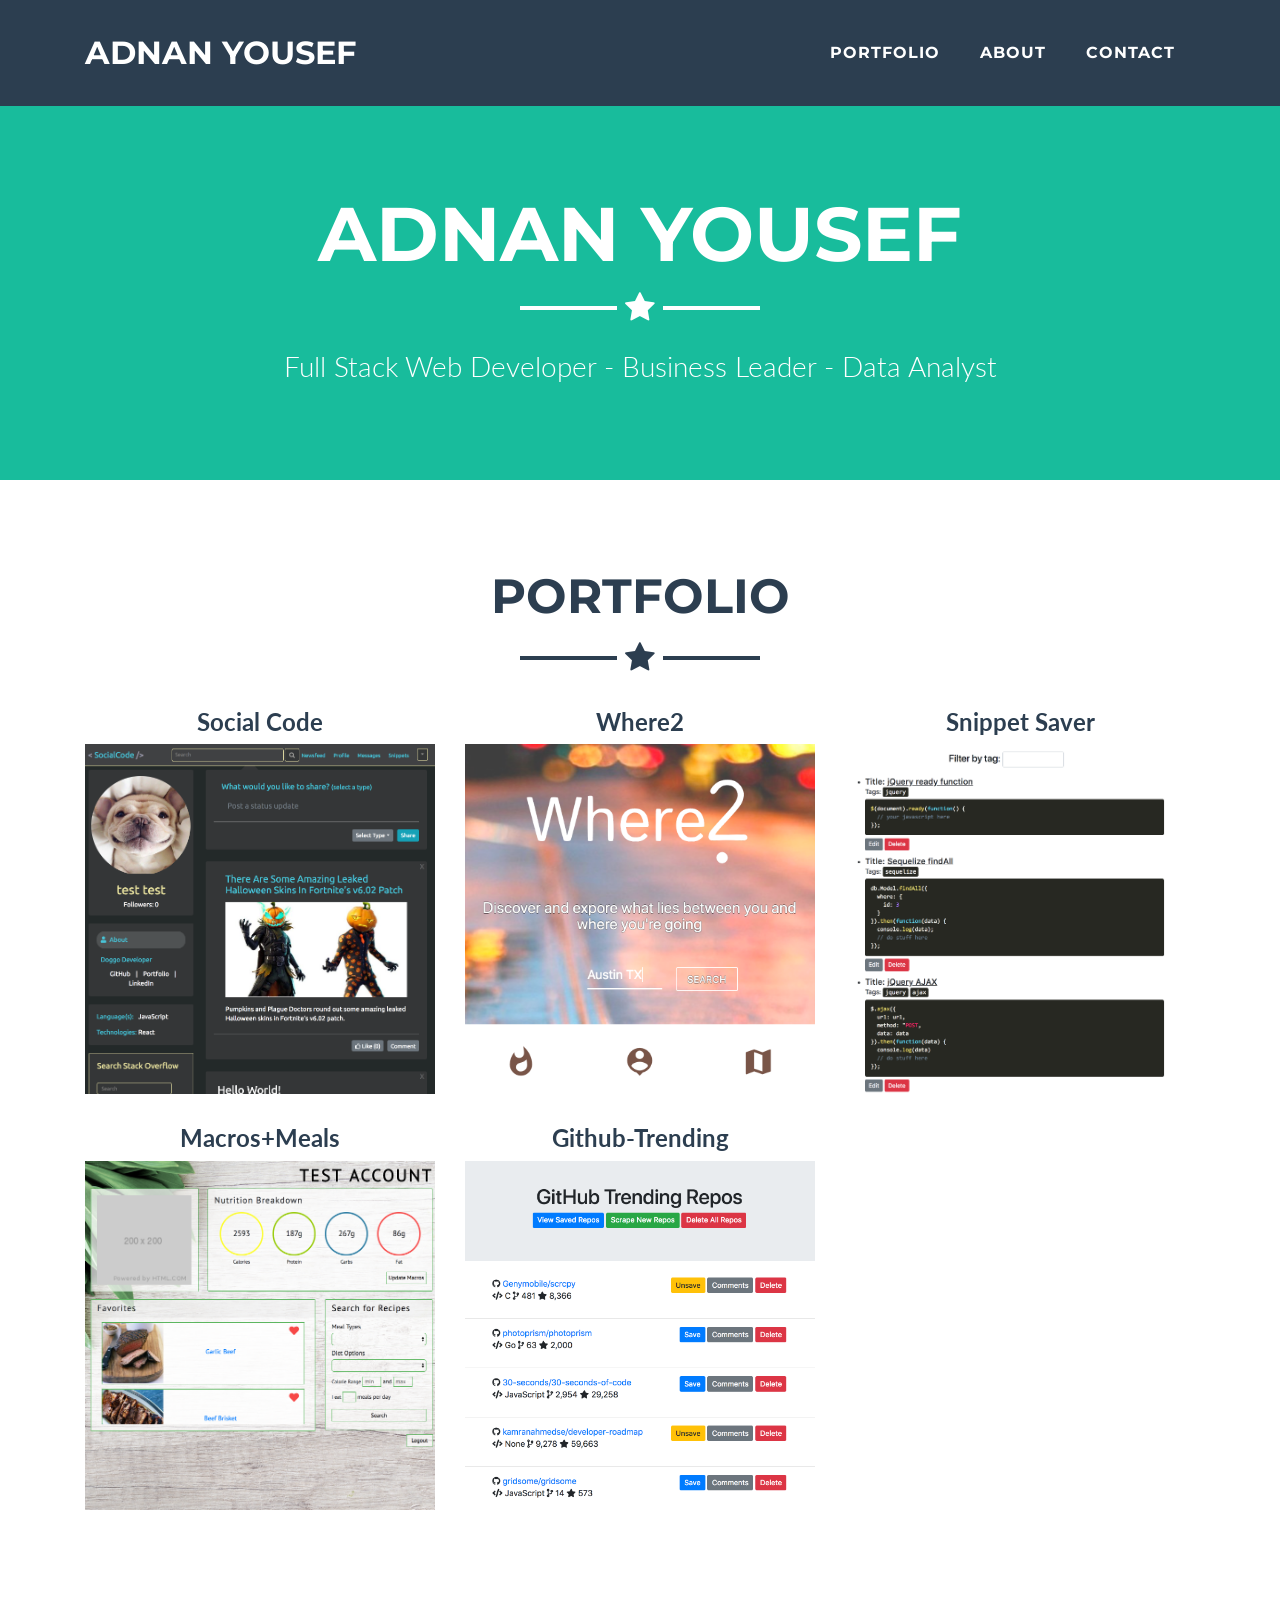
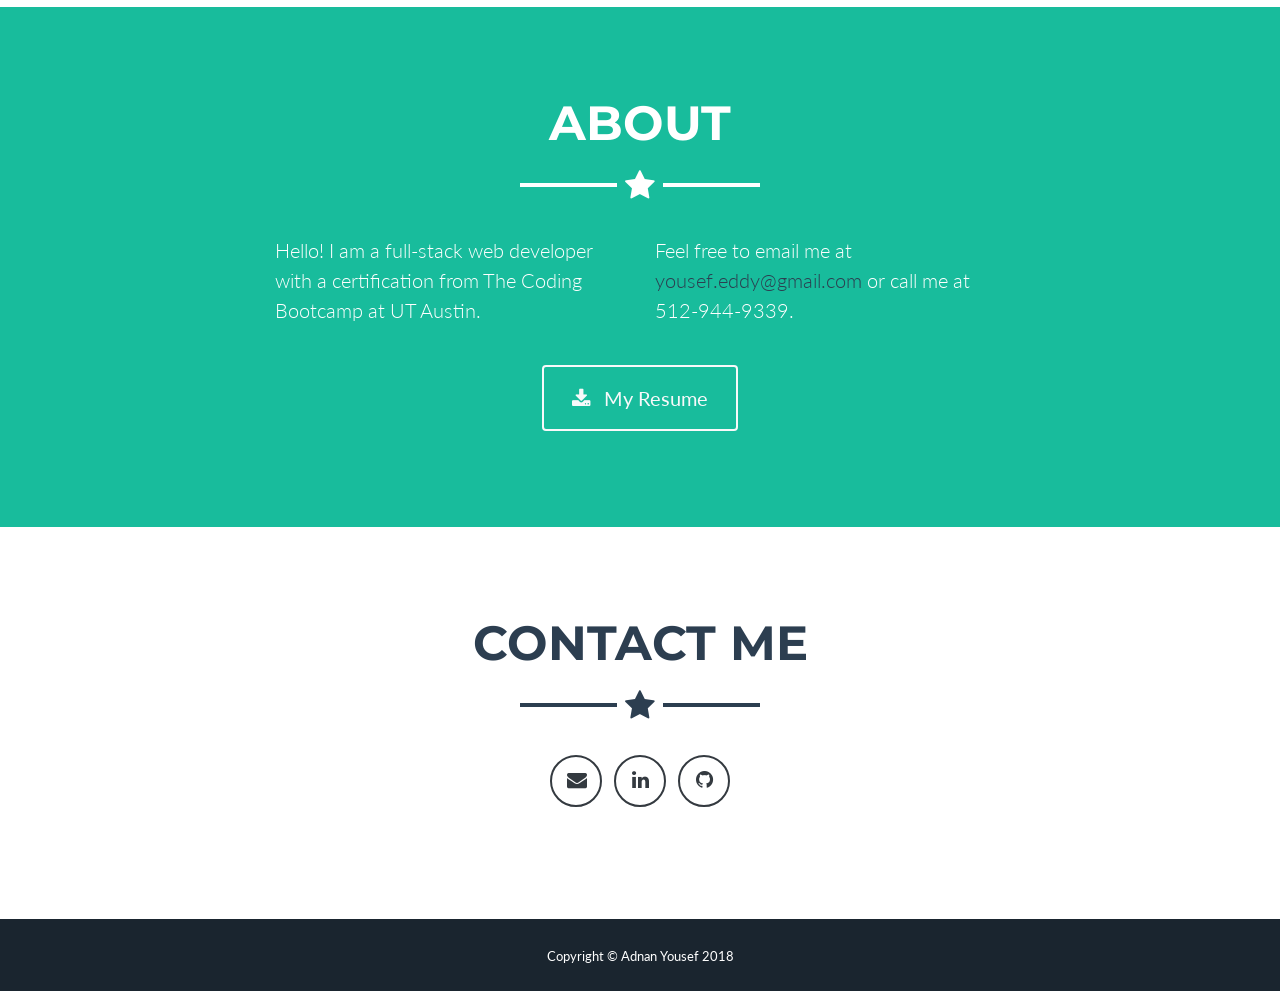
==== commit 8832da67: "Added Github-Trending" ====
--- a/index.html
+++ b/index.html
@@ -141,14 +141,14 @@
         </div>
 
         <div class="col-md-6 col-lg-4">
-          <h4 class="portfolio-heading">Coding Friend Finder</h4>
+          <h4 class="portfolio-heading">Github-Trending</h4>
           <a class="portfolio-item d-block mx-auto" data-id="4" href="#portfolio-modal-4">
             <div class="portfolio-item-caption d-flex position-absolute h-100 w-100">
               <div class="portfolio-item-caption-content my-auto w-100 text-center text-white">
                 <i class="fa fa-search-plus fa-3x"></i>
               </div>
             </div>
-            <img class="img-fluid" src="img/friend_finder.png" alt="Friend Finder">
+            <img class="img-fluid" src="img/github-trending.png" alt="Github-Trending">
           </a>
         </div>
 
@@ -341,15 +341,15 @@
     <div class="modal-dialog">
       <div class="modal-content">
         <div class="modal-header">
-          <h4 class="modal-title">Friend Finder</h4>
-        </div>
-        <div class="modal-body">
-          <p>
-            Full-stack web app that matches you with a new friend by comparing results of a short survey.
-          </p>
-          <ul>
-            <li><a href="https://hidden-earth-46755.herokuapp.com/" target="_blank">Open Deployed Site</a></li>
-            <li><a href="https://github.com/adnanyousef/FriendFinder" target="_blank">View code on GitHub</a></li>
+          <h4 class="modal-title">Github-Trending</h4>
+        </div>
+        <div class="modal-body">
+          <p>
+            MERN-stack app to view and save the current trending repos on GitHub.
+          </p>
+          <ul>
+            <li><a href="https://gh-trending-ey.herokuapp.com/" target="_blank">Open Deployed Site</a></li>
+            <li><a href="https://github.com/adnanyousef/github-trending" target="_blank">View code on GitHub</a></li>
           </ul>
         </div>
         <div class="modal-footer">
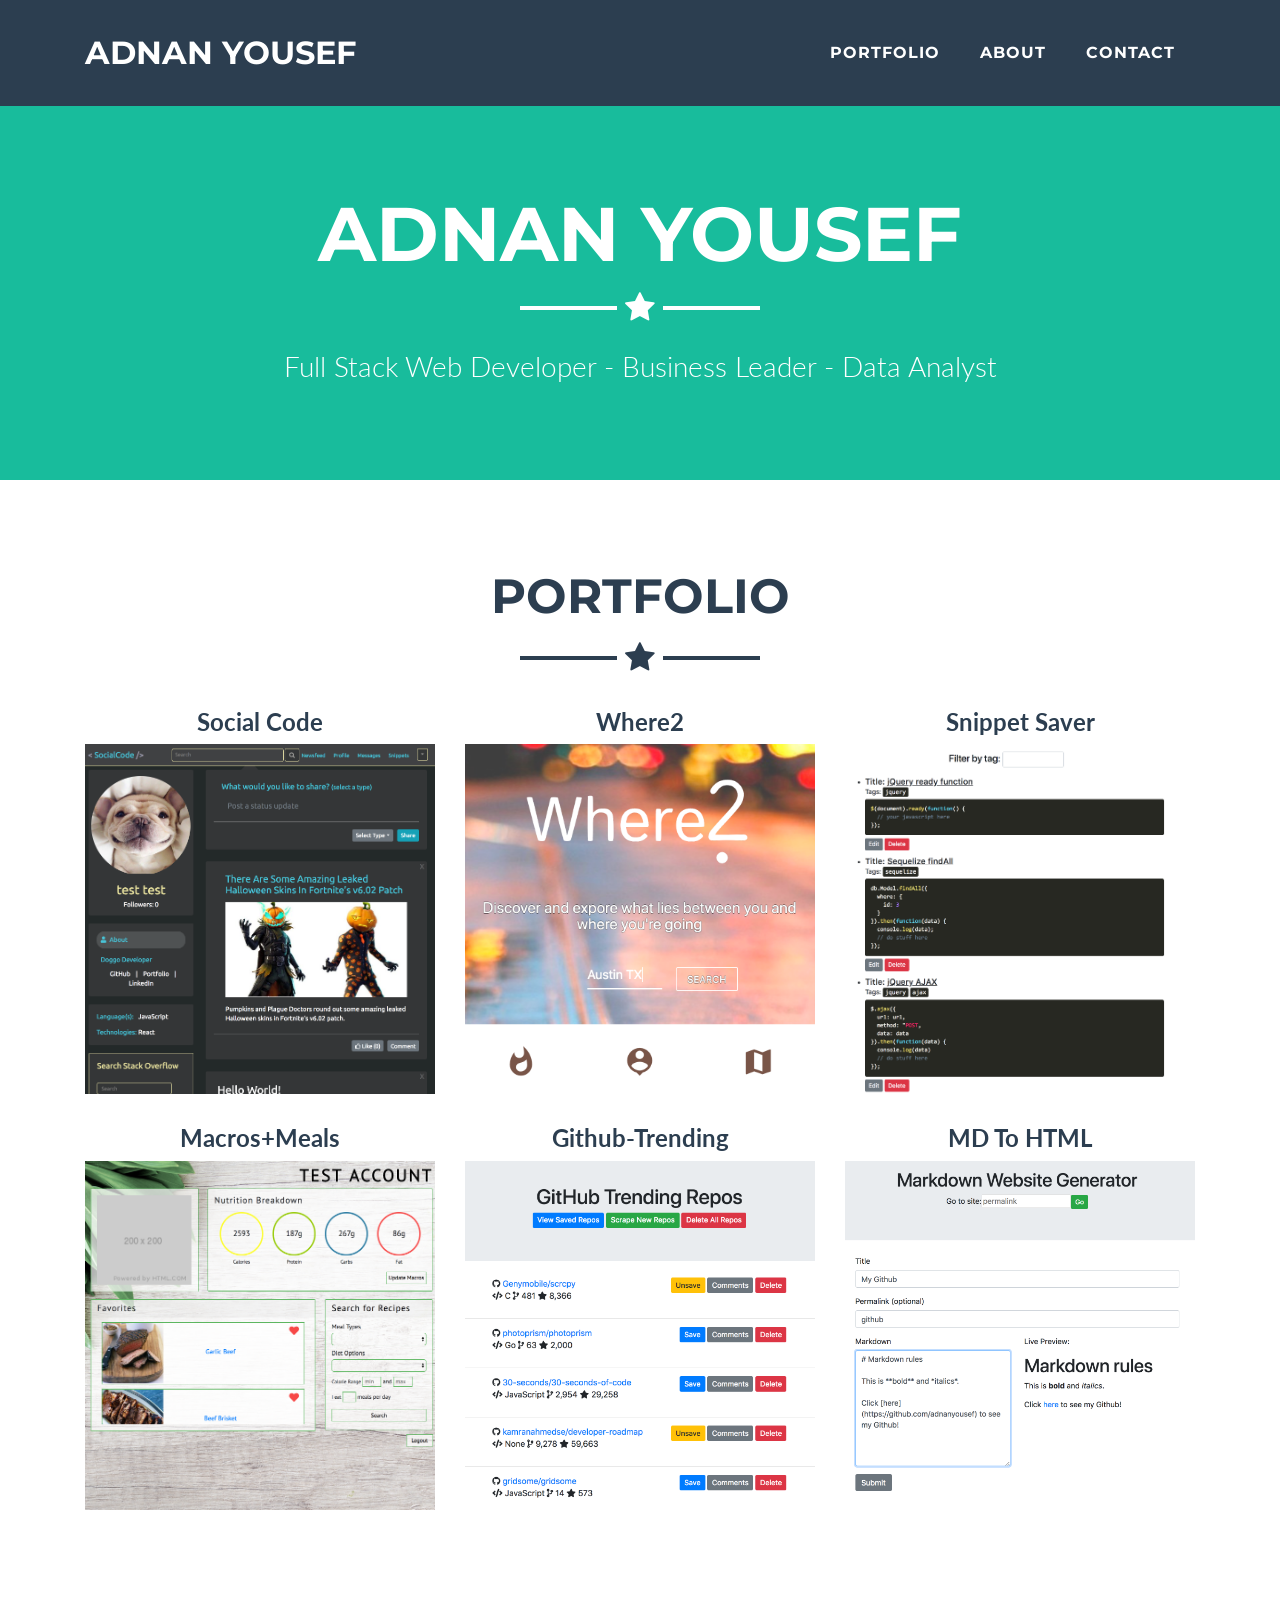
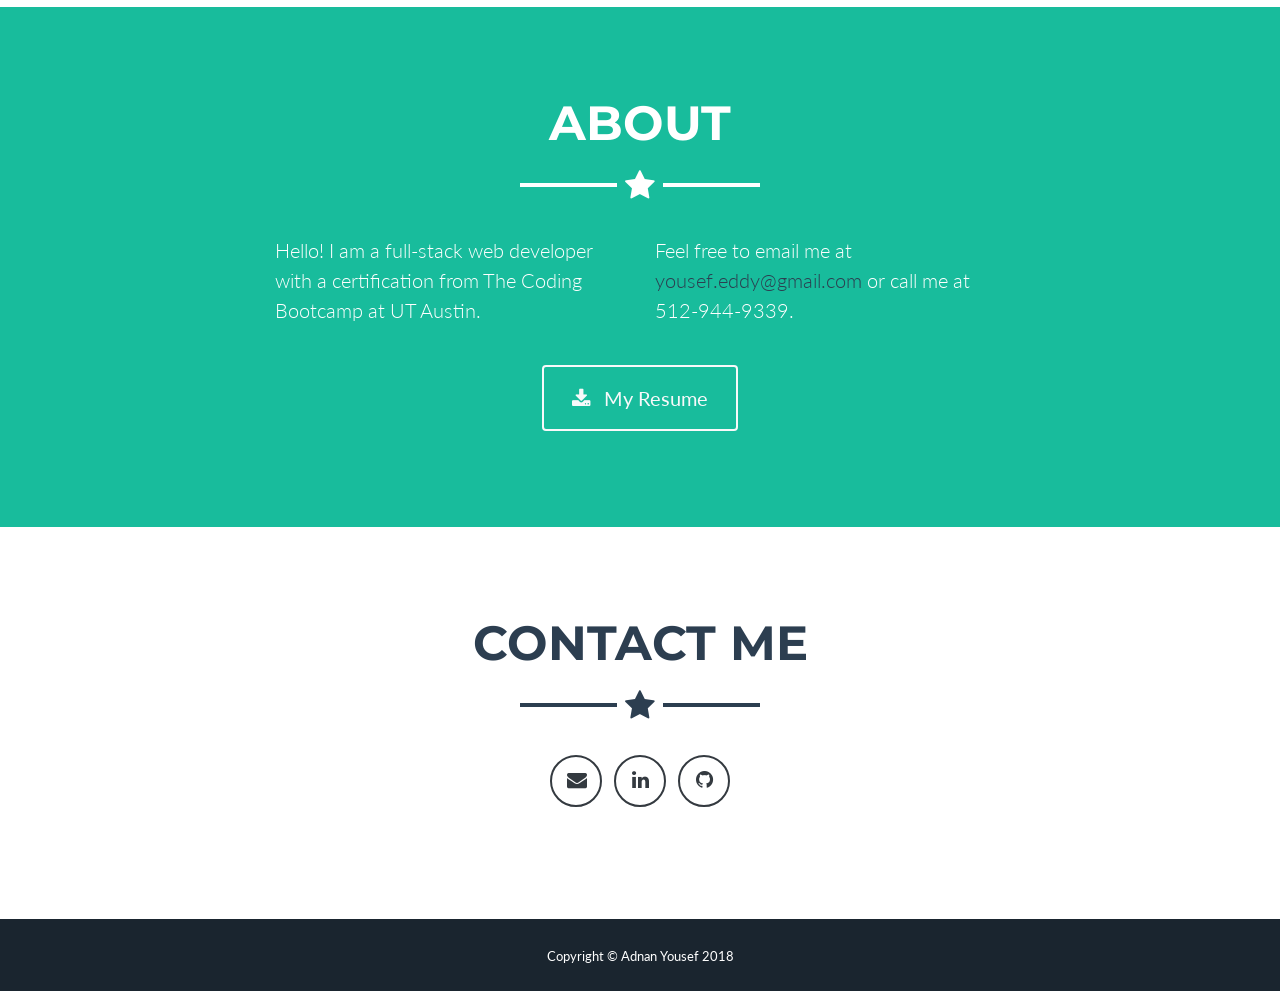
==== commit 199f3122: "Added link to MD HTML" ====
--- a/index.html
+++ b/index.html
@@ -152,6 +152,18 @@
           </a>
         </div>
 
+        <div class="col-md-6 col-lg-4">
+          <h4 class="portfolio-heading">MD To HTML</h4>
+          <a class="portfolio-item d-block mx-auto" data-id="6" href="#portfolio-modal-6">
+            <div class="portfolio-item-caption d-flex position-absolute h-100 w-100">
+              <div class="portfolio-item-caption-content my-auto w-100 text-center text-white">
+                <i class="fa fa-search-plus fa-3x"></i>
+              </div>
+            </div>
+            <img class="img-fluid" src="img/mdhtml.png" alt="MD to HTML">
+          </a>
+        </div>
+
 
       </div>
     </div>
@@ -360,7 +372,27 @@
   </div>
 
   <!-- Portfolio Modal 6 -->
-
+  <div id="portfolio-modal-6" class="modal fade" role="dialog">
+    <div class="modal-dialog">
+      <div class="modal-content">
+        <div class="modal-header">
+          <h4 class="modal-title">MD to HTML</h4>
+        </div>
+        <div class="modal-body">
+          <p>
+            Quickly create a website using markdown and host it with your own custom link.
+          </p>
+          <ul>
+            <li><a href="https:///md-to-html.herokuapp.com/" target="_blank">Open Deployed Site</a></li>
+            <li><a href="https://github.com/adnanyousef/md-html" target="_blank">View code on GitHub</a></li>
+          </ul>
+        </div>
+        <div class="modal-footer">
+          <button type="button" class="btn btn-default" data-dismiss="modal">Close</button>
+        </div>
+      </div>
+    </div>
+  </div>
 
   <!-- Bootstrap core JavaScript -->
   <script src="vendor/jquery/jquery.min.js"></script>
